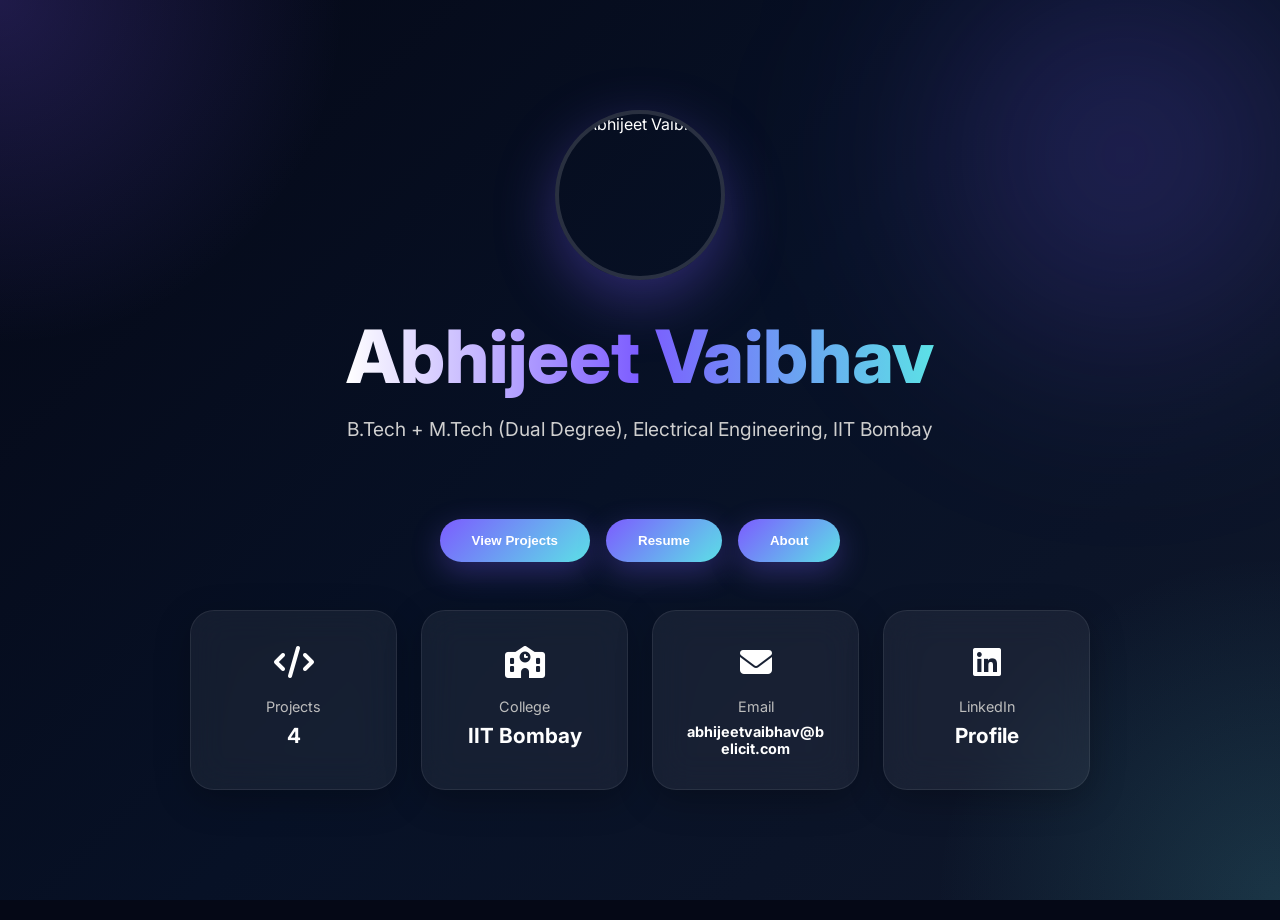
==== index.html @ e372da25 "Update index.html" ====
<!DOCTYPE html>
<html lang="en">
<head>
  <meta charset="UTF-8" />
  <meta name="viewport" content="width=device-width, initial-scale=1" />
  <title>@theabhijeetvaibhav | Belicit</title>

  <link href="https://fonts.googleapis.com/css2?family=Inter:wght@400;500;600;700;800&display=swap" rel="stylesheet" />

  <link
    href="https://cdnjs.cloudflare.com/ajax/libs/font-awesome/6.4.0/css/all.min.css"
    rel="stylesheet"
  />
   <link rel="icon" type="image/png" href="favicon.png">

  <style>

    *{
      margin:0;
      padding:0;
      box-sizing:border-box;
    }

    :root{
      --bg:#050816;
      --card:rgba(255,255,255,0.06);
      --border:rgba(255,255,255,0.08);
      --text:#ffffff;
      --sub:#cfcfcf;
      --accent:#7c5cff;
      --accent2:#5ce1e6;
    }

    html,body{
      width:100%;
      min-height:100%;
      overflow-x:hidden;
      scroll-behavior:smooth;
      font-family:'Inter',sans-serif;
      background:#050816;
      color:white;
    }

    body{
      background:
      radial-gradient(circle at top left, rgba(124,92,255,0.22), transparent 22%),
      radial-gradient(circle at bottom right, rgba(92,225,230,0.15), transparent 22%),
      linear-gradient(135deg,#050816,#071126,#0f172a);
    }

    /* =========================
       STAR BACKGROUND
    ========================= */

    .stars{
      position:fixed;
      inset:0;
      width:100%;
      height:100%;
      z-index:1;
      overflow:hidden;
      pointer-events:none;
    }

    .star{
      position:absolute;
      width:2px;
      height:2px;
      border-radius:50%;
      background:white;

      box-shadow:
      0 0 8px rgba(255,255,255,1),
      0 0 15px rgba(124,92,255,0.9),
      0 0 22px rgba(92,225,230,0.8);

      animation:moveStars linear infinite;
      opacity:.9;
    }

    .star.big{
      width:4px;
      height:4px;
    }

    @keyframes moveStars{

      0%{
        transform:
        translateY(-10vh)
        scale(.8);

        opacity:0;
      }

      10%{
        opacity:1;
      }

      100%{
        transform:
        translateY(110vh)
        scale(1.3);

        opacity:0;
      }
    }
    

    /* =========================
       ELECTRICITY EFFECT
    ========================= */

    .electricity{
      position:absolute;
      bottom:-20px;
      left:0;
      width:100%;
      height:260px;
      overflow:hidden;
      pointer-events:none;
      z-index:2;
    }

    .bolt{
      position:absolute;
      bottom:0;
      width:3px;
      border-radius:50px;

      background:
      linear-gradient(
        to top,
        rgba(92,225,230,1),
        rgba(124,92,255,.9),
        rgba(255,255,255,0)
      );

      box-shadow:
      0 0 12px rgba(92,225,230,1),
      0 0 30px rgba(124,92,255,.8),
      0 0 60px rgba(92,225,230,.7);

      animation:
      lightningMove linear infinite;
    }

    @keyframes lightningMove{

      0%{
        transform:
        translateY(100px)
        scaleY(.2);

        opacity:0;
      }

      10%{
        opacity:1;
      }

      50%{
        transform:
        translateY(-40px)
        scaleY(1);
      }

      100%{
        transform:
        translateY(-260px)
        scaleY(1.4);

        opacity:0;
      }
    }

    /* =========================
       GLOW BLOBS
    ========================= */

    .blob{
      position:fixed;
      width:550px;
      height:550px;
      border-radius:50%;

      background:
      radial-gradient(
        circle,
        rgba(124,92,255,0.28),
        transparent 70%
      );

      filter:blur(90px);

      top:-120px;
      right:-120px;

      z-index:0;

      animation:
      blobMove 10s
      ease-in-out
      infinite alternate;
    }

    @keyframes blobMove{

      from{
        transform:
        translateY(0px)
        scale(1);
      }

      to{
        transform:
        translateY(60px)
        scale(1.18);
      }
    }

    /* =========================
       NAVBAR
    ========================= */

    #top-nav{
      display:none;

      position:fixed;

      top:0;
      left:0;
      right:0;

      height:72px;

      padding:0 3rem;

      align-items:center;
      justify-content:space-between;

      background:rgba(255,255,255,0.04);

      backdrop-filter:blur(18px);

      border-bottom:
      1px solid rgba(255,255,255,0.08);

      z-index:100;
    }

    .nav-logo{
      display:flex;
      align-items:center;
    }
    
    .nav-logo img{
      width:42px;
      height:42px;
      object-fit:contain;
      display:block;
    }


    .nav-links{
      display:flex;
      gap:2rem;
    }

    .nav-links span{
      position:relative;
      cursor:pointer;
      color:#d0d0d0;
      transition:.3s ease;
    }

    .nav-links span:hover,
    .nav-links span.active{
      color:var(--accent2);
    }

    .nav-links span::after{
      content:'';

      position:absolute;

      left:0;
      bottom:-6px;

      width:0;
      height:2px;

      background:
      linear-gradient(
        90deg,
        var(--accent),
        var(--accent2)
      );

      transition:.3s ease;
    }

    .nav-links span:hover::after,
    .nav-links span.active::after{
      width:100%;
    }

    /* =========================
       LANDING PAGE
    ========================= */

    #landing-page{
      position:relative;
      min-height:100vh;

      display:flex;
      flex-direction:column;

      align-items:center;
      justify-content:center;

      text-align:center;

      padding:2rem;

      overflow:hidden;

      z-index:3;
    }

    #landing-page *{
      position:relative;
      z-index:3;
    }

    #landing-avatar{
      width:170px;
      height:170px;

      border-radius:50%;
      object-fit:cover;

      border:
      4px solid rgba(255,255,255,0.14);

      box-shadow:
      0 20px 60px rgba(124,92,255,0.35);

      margin-bottom:2rem;

      animation:
      float 5s
      ease-in-out infinite;

      transition:
      transform .25s ease-out;
    }

    @keyframes float{

      0%{
        transform:translateY(0px);
      }

      50%{
        transform:translateY(-12px);
      }

      100%{
        transform:translateY(0px);
      }
    }

    #landing-title{
      font-size:4.6rem;
      font-weight:800;

      background:
      linear-gradient(
        90deg,
        #fff,
        var(--accent),
        var(--accent2)
      );

      -webkit-background-clip:text;
      -webkit-text-fill-color:transparent;

      margin-bottom:1rem;
    }

    #landing-subtitle{
      color:#cfcfcf;
      font-size:1.2rem;
      margin-bottom:1rem;
    }

    #typed{
      color:var(--accent2);
      min-height:30px;
      margin-bottom:2rem;
      font-size:1.08rem;
    }

    /* =========================
       BUTTONS
    ========================= */

    #landing-buttons{
      display:flex;
      gap:1rem;
      flex-wrap:wrap;
      justify-content:center;
      margin-bottom:3rem;
    }

    .btn{
      border:none;

      padding:.9rem 2rem;

      border-radius:999px;

      background:
      linear-gradient(
        135deg,
        var(--accent),
        var(--accent2)
      );

      color:white;
      font-weight:600;

      cursor:pointer;

      transition:.35s ease;

      box-shadow:
      0 10px 30px rgba(124,92,255,0.3);
    }

    .btn:hover{
      transform:
      translateY(-4px)
      scale(1.03);

      box-shadow:
      0 20px 45px rgba(124,92,255,0.4);
    }

    /* =========================
       INFO CARDS
    ========================= */

    .info-cards{
      width:100%;
      max-width:900px;

      display:grid;

      grid-template-columns:
      repeat(auto-fit,minmax(200px,1fr));

      gap:1.5rem;
    }

    .card{
      background:rgba(255,255,255,0.06);

      border:
      1px solid rgba(255,255,255,0.08);

      border-radius:24px;

      padding:2rem;

      backdrop-filter:blur(18px);

      transition:.4s ease;

      box-shadow:
      0 10px 35px rgba(0,0,0,0.25);
    }

    .card:hover{
      transform:translateY(-10px);

      box-shadow:
      0 20px 50px rgba(124,92,255,0.3);
    }

    .icon{
      font-size:2rem;
      margin-bottom:1rem;
    }

    .label{
      color:#bdbdbd;
      font-size:.9rem;
      margin-bottom:.5rem;
    }

    .value{
      font-size:1.3rem;
      font-weight:700;
    }

    /* =========================
       MAIN CONTENT
    ========================= */

    #site-contents{
      max-width:none;
      margin:90px auto 3rem;
      padding:0 1rem;
      display:none;
    }

    .panel{
      width:calc(100vw - 80px);
      max-width:none;
      margin-left:auto;
      margin-right:auto;
      background:rgba(255,255,255,0.06);

      border:
      1px solid rgba(255,255,255,0.08);

      border-radius:30px;

      padding:3rem;

      backdrop-filter:blur(18px);

      color:#d7d7d7;

      line-height:1.8;

      box-shadow:
      0 10px 35px rgba(0,0,0,0.25);
    }

    .projects-title{
      font-size:2.5rem;
      margin-bottom:2rem;

      background:
      linear-gradient(
        90deg,
        #fff,
        var(--accent)
      );

      -webkit-background-clip:text;
      -webkit-text-fill-color:transparent;
    }

    .projects-grid{
      display:grid;

      grid-template-columns:
      repeat(auto-fill,minmax(260px,1fr));

      gap:2rem;
    }

    .card-container{
      perspective:1000px;
      height:220px;
      cursor:pointer;
    }

    .card-inner{
      position:relative;

      width:100%;
      height:100%;

      transition:transform .7s;

      transform-style:preserve-3d;
    }

    .card-container.flipped .card-inner{
      transform:rotateY(180deg);
    }

    .card-front,
    .card-back{
      position:absolute;

      width:100%;
      height:100%;

      border-radius:24px;

      padding:1.5rem;

      background:rgba(255,255,255,0.06);

      border:
      1px solid rgba(255,255,255,0.08);

      backdrop-filter:blur(18px);

      display:flex;
      flex-direction:column;

      justify-content:center;
      align-items:center;

      text-align:center;

      backface-visibility:hidden;

      box-shadow:
      0 10px 35px rgba(0,0,0,0.25);
    }

    .card-back{
      transform:rotateY(180deg);
    }

    .card-img{
      width:70px;
      height:70px;

      border-radius:18px;
      object-fit:cover;

      margin-bottom:1rem;
    }

    .card-title{
      font-size:1.2rem;
      font-weight:700;
      margin-bottom:.5rem;
    }

    #main-content img{
      max-width:100%;
      border-radius:16px;
      display:block;
      margin:1rem auto;
    }
    /* =========================
   ABOUT PAGE
========================= */

.about-page{
  width:100%;
}

.about-top{
  display:grid;
  grid-template-columns:1fr 1fr;
  gap:2rem;
  align-items:stretch;
}

/* LEFT - INFO */

.about-info{
  padding:2rem;
  display:flex;
  flex-direction:column;
  justify-content:center;
}

.about-info h1{
  font-size:2.8rem;
  margin-bottom:1.5rem;
  background:linear-gradient(
    90deg,
    #fff,
    var(--accent),
    var(--accent2)
  );
  -webkit-background-clip:text;
  -webkit-text-fill-color:transparent;
}

.about-info p{
  color:#d0d0d0;
  line-height:1.8;
  margin-bottom:1rem;
}

.about-info strong{
  color:white;
}

.about-links{
  display:flex;
  gap:1rem;
  flex-wrap:wrap;
  margin-top:1rem;
}

.about-links a{
  padding:.6rem 1rem;
  border-radius:999px;
  background:rgba(255,255,255,.07);
  border:1px solid rgba(255,255,255,.1);
  text-decoration:none;
  transition:.3s ease;
}

.about-links a:hover{
  background:linear-gradient(
    135deg,
    var(--accent),
    var(--accent2)
  );
  color:white;
  transform:translateY(-3px);
}


/* RIGHT - SLIDESHOW */

.about-slideshow{
  position:relative;
  height:420px;
  width:100%;

  display:flex;
  align-items:center;
  justify-content:center;

  overflow:hidden;

  background:transparent;
  border:none;
  box-shadow:none;
}

.about-slide{
  max-width:100%;
  max-height:100%;

  width:auto;
  height:auto;

  object-fit:contain;

  border-radius:16px;

  display:none !important;
}

.about-slide.active{
  display:block !important;
}

.slide-btn{
  position:absolute;
  top:50%;
  transform:translateY(-50%);
  width:42px;
  height:42px;
  border:none;
  border-radius:50%;
  background:rgba(0,0,0,.5);
  color:white;
  font-size:1.2rem;
  cursor:pointer;
  z-index:5;
  transition:.3s ease;
}

.slide-btn:hover{
  background:var(--accent);
  transform:translateY(-50%) scale(1.1);
}

.slide-prev{
  left:15px;
}

.slide-next{
  right:15px;
}

.slide-dots{
  position:absolute;
  bottom:15px;
  left:50%;
  transform:translateX(-50%);
  display:flex;
  gap:8px;
  z-index:5;
}

.slide-dot{
  width:9px;
  height:9px;
  border-radius:50%;
  background:rgba(255,255,255,.5);
  cursor:pointer;
  transition:.3s ease;
}

.slide-dot.active{
  width:24px;
  border-radius:10px;
  background:var(--accent2);
}


/* =========================
   PHOTO GRID
========================= */

.about-gallery{
  margin-top:3rem;
}

.about-gallery-title{
  font-size:2rem;
  margin-bottom:1.5rem;
  background:linear-gradient(
    90deg,
    #fff,
    var(--accent)
  );
  -webkit-background-clip:text;
  -webkit-text-fill-color:transparent;
}

.photo-grid{
  display:grid;
  grid-template-columns:repeat(3,1fr);
  gap:12px;
}

.photo-grid img{
  width:100%;
  aspect-ratio:1/1;
  object-fit:cover;
  border-radius:12px;
  margin:0 !important;
  cursor:pointer;
  transition:.35s ease;
}

.photo-grid img:hover{
  transform:scale(1.03);
  box-shadow:0 10px 30px rgba(124,92,255,.3);
}

.hidden-photo{
  display:none !important;
}

.view-more-btn{
  display:block;
  margin:2rem auto 0;
  border:none;
  padding:.8rem 1.8rem;
  border-radius:999px;
  background:linear-gradient(
    135deg,
    var(--accent),
    var(--accent2)
  );
  color:white;
  font-weight:600;
  cursor:pointer;
  transition:.3s ease;
}

.view-more-btn:hover{
  transform:translateY(-3px);
  box-shadow:0 12px 30px rgba(124,92,255,.35);
}


/* MOBILE */

@media(max-width:768px){

  .about-top{
    grid-template-columns:1fr;
  }

  .about-slideshow{
    height:350px;
  }

  .about-info{
    padding:1rem;
  }

  .about-info h1{
    font-size:2.2rem;
  }

  .photo-grid{
    grid-template-columns:repeat(2,1fr);
    gap:8px;
  }

}

    a{
      color:var(--accent2);
    }

    @media(max-width:768px){

      #landing-title{
        font-size:2.8rem;
      }

      #top-nav{
        padding:0 1rem;
      }

      .nav-links{
        gap:1rem;
      }
    }
    .resume-container{
  position:relative;
  width:100%;
  max-width:850px;
  height:900px;
  margin:2rem auto 0;
  border-radius:20px;
  overflow:hidden;
  background:#111827;
  border:1px solid rgba(255,255,255,0.1);
  box-shadow:0 20px 50px rgba(0,0,0,0.35);
}

.resume-pdf{
  width:100%;
  height:100%;
  border:none;
  display:block;
  background:white;
}

.resume-download{
  position:absolute;
  bottom:20px;
  left:50%;
  transform:translateX(-50%) translateY(10px);

  padding:.8rem 1.5rem;
  border-radius:999px;

  background:linear-gradient(
    135deg,
    var(--accent),
    var(--accent2)
  );

  color:white;
  text-decoration:none;
  font-weight:600;

  opacity:0;
  transition:.3s ease;

  box-shadow:0 10px 30px rgba(0,0,0,0.4);
}

.resume-container:hover .resume-download{
  opacity:1;
  transform:translateX(-50%) translateY(0);
}

.resume-download:hover{
  transform:translateX(-50%) translateY(-3px);
  box-shadow:0 15px 35px rgba(124,92,255,0.45);
}

@media(max-width:768px){

  .resume-container{
    height:700px;
  }

  .resume-download{
    opacity:1;
    transform:translateX(-50%) translateY(0);
  }

}

  </style>

  <link rel="icon" type="image/png" href="https://raw.githubusercontent.com/imabhivaibhav/imabhivaibhav.github.io/main/icon.png">

</head>

<body>

  <!-- STARS -->
  <div class="stars" id="stars"></div>

  <!-- ELECTRICITY -->
  <div class="electricity" id="electricity"></div>

  <!-- GLOW -->
  <div class="blob"></div>

  <!-- LANDING -->
  <main id="landing-page">

    <img
      id="landing-avatar"
      src="https://raw.githubusercontent.com/imabhivaibhav/imabhivaibhav.github.io/main/pic.jpeg"
      alt="Abhijeet Vaibhav"
    />

    <h1 id="landing-title">
      Abhijeet Vaibhav
    </h1>

    <p id="landing-subtitle">
      B.Tech + M.Tech (Dual Degree),
      Electrical Engineering,
      IIT Bombay
    </p>

    <p id="typed"></p>

    <div id="landing-buttons">

      <button
        class="btn"
        onclick="showProjects()">

        View Projects

      </button>

      <button
        class="btn"
        onclick="showResume()">

        Resume

      </button>

      <button
        class="btn"
        onclick="showAbout()">

        About

      </button>

    </div>

    <div class="info-cards">

      <div class="card" onclick="showProjects()" style="cursor:pointer;">

        <div class="icon">
          <i class="fa-solid fa-code"></i>
        </div>

        <div class="label">
          Projects
        </div>

        <div
          class="value"
          id="proj-count">

          4

        </div>

      </div>

      <div class="card">

        <div class="icon">
          <i class="fa-solid fa-school"></i>
        </div>

        <div class="label">
          College
        </div>

        <div class="value">
          IIT Bombay
        </div>

      </div>

      <div
        class="card"
        onclick="window.location.href='mailto:abhijeetvaibhav@belicit.com'"
        style="cursor:pointer;"
      >
        <div class="icon">
          <i class="fa-solid fa-envelope"></i>
        </div>
      
        <div class="label">
             Email
             </div>

       <div class="value" style="font-size:0.9rem; overflow-wrap:anywhere; word-break:break-word; text-align:center;">
       abhijeetvaibhav@belicit.com
      </div>
    </div>

      <div
        class="card"
        onclick="window.open('https://linkedin.com/in/theabhijeetvaibhav','_blank')"
        style="cursor:pointer;"
      >

        <div class="icon">
          <i class="fa-brands fa-linkedin"></i>
        </div>

        <div class="label">
          LinkedIn
        </div>

        <div class="value">
          Profile
        </div>

      </div>

    </div>

  </main>

  <!-- NAVBAR -->
  <nav id="top-nav">

    <div class="nav-logo">
        <img
        src="https://raw.githubusercontent.com/imabhivaibhav/imabhivaibhav.github.io/main/icon.png"
        alt="Logo"
        />
    </div>

    <div
      class="nav-links"
      id="nav-links-top"
    >

      <span onclick="showLanding()">
        Home
      </span>

      <span onclick="showAbout()">
        About
      </span>

      <span onclick="showProjects()">
        Projects
      </span>

      <span onclick="showResume()">
        Resume
      </span>

    </div>

  </nav>

  <!-- MAIN CONTENT -->
  <div id="site-contents">

    <section
      class="panel"
      id="main-content"
      style="display:none;"
    ></section>

    <section
      class="projects-section"
      id="projects-section"
      style="display:none;"
    >

      <h2 class="projects-title">
        My Projects
      </h2>

      <div
        class="projects-grid"
        id="projects-grid"
      ></div>

    </section>

  </div>

  <script src="https://cdn.jsdelivr.net/npm/typed.js@2.0.12"></script>

  <script src="https://cdn.jsdelivr.net/npm/marked/marked.min.js"></script>

  <script>

    /* TYPED */

    const typed = new Typed('#typed', {

      strings:[
        'Passionate about AI',
        'Machine Learning Enthusiast',
        'Software Developer',
        'Open Source Contributor'
      ],

      typeSpeed:50,
      backSpeed:40,
      backDelay:1800,
      loop:true,
      showCursor:false

    });

    /* PROJECTS */

    const projects = [
  {
    name:"WAL.AI",
    repo:"imabhivaibhav/BNS.AI",
    readme:true,
    img:"https://cdn.jsdelivr.net/gh/imabhivaibhav/default@main/project-icon.png",
    desc:"AI model to get BNS section (BNS) by case details"
  },

  {
    name:"ATM Predictive Maintenance",
    repo:"imabhivaibhav/atm_predictive_maintenance",
    readme:true,
    img:"https://cdn.jsdelivr.net/gh/imabhivaibhav/default@main/project-icon.png",
    desc:"Model to predict ATM Failure to reduce maintenance time"
  },

  {
    name:"Named Entity Recognition (NER)",
    repo:"imabhivaibhav/NER",
    readme:true,
    img:"https://cdn.jsdelivr.net/gh/imabhivaibhav/edl.iitb@main/project-icon.png",
    desc:"Named Entity Recognition (NER) with Bi-LSTM & Character CNN"
  },

  {
    name:"Spectrometry",
    repo:"imabhivaibhav/edl.iitb",
    readme:true,
    img:"https://cdn.jsdelivr.net/gh/imabhivaibhav/edl.iitb@main/project-icon.png",
    desc:"Spectrometry toolkit and analysis."
  },

  {
    name:"Heart Failure Detector",
    repo:"imabhivaibhav/heart_failure",
    readme:true,
    img:"https://cdn.jsdelivr.net/gh/imabhivaibhav/heart_failure@main/project-icon.png",
    desc:"A tool for early detection of heart failure using ML."
  }
];

    document.getElementById(
      "proj-count"
    ).innerText = projects.length;

    /* NAVIGATION */

/* NAVIGATION + BROWSER HISTORY */

function showLanding(addHistory = true){

  if(addHistory){
    history.pushState(
      {page:"landing"},
      "",
      window.location.pathname
    );
  }

  document.getElementById('landing-page').style.display='flex';
  document.getElementById('electricity').style.display='block';
  document.getElementById('top-nav').style.display='none';
  document.getElementById('site-contents').style.display='none';
}


function prepareMainSite(){

  document.getElementById('landing-page').style.display='none';
  document.getElementById('electricity').style.display='none';
  document.getElementById('top-nav').style.display='flex';
  document.getElementById('site-contents').style.display='block';
}


function showAbout(addHistory = true){

  if(addHistory){
    history.pushState(
      {page:"about"},
      "",
      window.location.pathname + "#about"
    );
  }

  prepareMainSite();

  document.getElementById('main-content').style.display='block';
  document.getElementById('projects-section').style.display='none';

  document.getElementById('main-content').innerHTML = `

    <div class="about-page">

      <!-- TOP SECTION -->

      <div class="about-top">

        <!-- LEFT : NORMAL INFO -->

        <div class="about-info">

          <h1>About Me</h1>

          <p>
            <strong>Name:</strong>
            Abhijeet Vaibhav
          </p>

          <p>
            <strong>College:</strong>
            IIT Bombay
          </p>

          <p>
            <strong>Education:</strong>
            B.Tech + M.Tech (Dual Degree),
            Electrical Engineering
          </p>

          <p>
            Passionate about technology,
            AI, Machine Learning,
            and software development.
          </p>

          <p>
            I enjoy building practical projects
            and exploring new technologies.
          </p>

          <div class="about-links">

            <a
              href="https://github.com/Imabhivaibhav"
              target="_blank">
              GitHub
            </a>

            <a
              href="https://linkedin.com/in/theabhijeetvaibhav"
              target="_blank">
              LinkedIn
            </a>

          </div>

        </div>


        <!-- RIGHT : SLIDESHOW -->

            <div class="about-slideshow" id="about-slideshow">
    
              <!-- Photos will be loaded automatically -->
            
              <button
                class="slide-btn slide-prev"
                onclick="changeSlide(-1)">
                ❮
              </button>
            
              <button
                class="slide-btn slide-next"
                onclick="changeSlide(1)">
                ❯
              </button>
            
              <div class="slide-dots" id="slide-dots"></div>
            
           </div>

        </div>

      </div>


      <!-- BOTTOM PHOTO GRID -->

      <div class="about-gallery">

        <h2 class="about-gallery-title">
          My Photos
        </h2>

       <div
        class="photo-grid"
        id="photo-grid">
      
        <!-- Photos will be loaded automatically -->
      
      </div>


        <button
          class="view-more-btn"
          onclick="showMorePhotos()">

          View More

        </button>

      </div>

    </div>

  `;


  /* =========================
     SLIDESHOW
  ========================= */

/* =========================
   LOAD PHOTOS FROM GITHUB
========================= */

const photoListURL =
  'https://raw.githubusercontent.com/imabhivaibhav/imabhivaibhav.github.io/main/photo.txt?t=' + Date.now();

const photoBaseURL =
  'https://raw.githubusercontent.com/imabhivaibhav/imabhivaibhav.github.io/main/';


let currentSlide = 0;
let photoFiles = [];


fetch(photoListURL)

  .then(response => response.text())

  .then(text => {

    photoFiles = text
      .split(/\r?\n/)
      .map(file => file.trim())
      .filter(file => file.length > 0);


    /* =========================
       SLIDESHOW
    ========================= */

    const slideshow =
      document.getElementById(
        'about-slideshow'
      );

    const dots =
      document.getElementById(
        'slide-dots'
      );


    /* First 4 photos for slideshow */

    photoFiles
      .forEach((file,index) => {

        const img =
          document.createElement('img');

        img.src =
          photoBaseURL + file;

        img.className =
          'about-slide';

        if(index === 0){
          img.classList.add('active');
        }

        img.alt =
          'Photo ' + (index + 1);

        slideshow.prepend(img);


        const dot =
          document.createElement('span');

        dot.className =
          'slide-dot';

        if(index === 0){
          dot.classList.add('active');
        }

        dot.onclick = function(){
          showSlide(index);
        };

        dots.appendChild(dot);

      });


    /* =========================
       PHOTO GRID
    ========================= */

    const grid =
      document.getElementById(
        'photo-grid'
      );


    photoFiles.forEach(
      (file,index) => {

        const img =
          document.createElement('img');

        img.src =
          photoBaseURL + file;

        img.alt =
          'Photo ' + (index + 1);


        /* Show only first 3 initially */

        if(index >= 3){

          img.classList.add(
            'hidden-photo'
          );

        }

        grid.appendChild(img);

      }
    );


    /* Hide View More if only 3 or fewer */

    const viewMore =
      document.querySelector(
        '.view-more-btn'
      );

    if(photoFiles.length <= 3){

      viewMore.style.display =
        'none';

    }

  })

  .catch(error => {

    console.error(
      'Could not load photos:',
      error
    );

  });


/* =========================
   SLIDESHOW CONTROLS
========================= */

window.showSlide = function(index){

  const slides =
    document.querySelectorAll(
      '.about-slide'
    );

  const dots =
    document.querySelectorAll(
      '.slide-dot'
    );


  if(!slides.length){
    return;
  }


  if(index >= slides.length){
    index = 0;
  }

  if(index < 0){
    index = slides.length - 1;
  }


  slides.forEach(
    slide =>
      slide.classList.remove(
        'active'
      )
  );


  dots.forEach(
    dot =>
      dot.classList.remove(
        'active'
      )
  );


  slides[index].classList.add(
    'active'
  );

  dots[index].classList.add(
    'active'
  );


  currentSlide = index;

};


window.changeSlide = function(direction){

  showSlide(
    currentSlide + direction
  );

};


/* Auto slideshow */

window.aboutSlideTimer =
  setInterval(
    () => {
      changeSlide(1);
    },
    4000
  );


/* =========================
   VIEW MORE
========================= */

window.showMorePhotos = function(){

  document
    .querySelectorAll(
      '.hidden-photo'
    )
    .forEach(
      photo => {

        photo.classList.remove(
          'hidden-photo'
        );

      }
    );


  const button =
    document.querySelector(
      '.view-more-btn'
    );

  if(button){
    button.style.display =
      'none';
  }

};
}

function showResume(){

  prepareMainSite();

  document.getElementById(
    'main-content'
  ).style.display='block';

  document.getElementById(
    'projects-section'
  ).style.display='none';

  document.getElementById(
    'main-content'
  ).innerHTML = `

    <div class="resume-container">

      <iframe
        src="https://mozilla.github.io/pdf.js/web/viewer.html?file=https%3A%2F%2Fraw.githubusercontent.com%2Fimabhivaibhav%2Fimabhivaibhav.github.io%2Fmain%2FResume.pdf"
        class="resume-pdf"
        title="Abhijeet Vaibhav Resume">
      </iframe>

      <a
        href="https://raw.githubusercontent.com/imabhivaibhav/imabhivaibhav.github.io/main/Resume.pdf"
        download="Abhijeet_Vaibhav_Resume.pdf"
        class="resume-download">

        <i class="fa-solid fa-download"></i>
        Download Resume

      </a>

    </div>

  `;
}


function showProjects(addHistory = true){

  if(addHistory){
    history.pushState(
      {page:"projects"},
      "",
      window.location.pathname + "#projects"
    );
  }

  prepareMainSite();

  document.getElementById('main-content').style.display='none';
  document.getElementById('projects-section').style.display='block';

  let html='';

  projects.forEach((proj,idx)=>{

    html += `

      <div
        class="card-container"
        onclick="loadProjectContent(${idx})"
      >

        <div class="card-inner">

          <div class="card-front">

            <img
              src="${proj.img}"
              class="card-img"
            >

            <div class="card-title">
              ${proj.name}
            </div>

            <div>
              ${proj.desc}
            </div>

          </div>

          <div class="card-back">
            Click to view project details
          </div>

        </div>

      </div>

    `;
  });

  document.getElementById('projects-grid').innerHTML = html;

  document.querySelectorAll('.card-container').forEach(container=>{

    container.addEventListener(
      'mouseenter',
      ()=>{
        container.classList.add('flipped');
      }
    );

    container.addEventListener(
      'mouseleave',
      ()=>{
        container.classList.remove('flipped');
      }
    );

  });
}


/* PROJECT README */

function loadProjectContent(idx, addHistory = true){

  const proj = projects[idx];

  if(addHistory){
    history.pushState(
      {
        page:"project",
        projectIndex:idx
      },
      "",
      window.location.pathname + "#project-" + idx
    );
  }

  const mainContent =
    document.getElementById('main-content');

  document.getElementById(
    'projects-section'
  ).style.display='none';

  mainContent.style.display='block';

  const url =
    `https://raw.githubusercontent.com/${proj.repo}/main/README.md`;

  fetch(url)

    .then(res=>res.text())

    .then(md=>{

      mainContent.innerHTML =
        marked.parse(md);

    })

    .catch(()=>{

      mainContent.innerHTML =
        '<p>Could not load README.</p>';

    });
}


/* BROWSER BACK / FORWARD */

window.addEventListener('popstate', function(event){

  const state = event.state;

  if(!state || state.page === "landing"){
    showLanding(false);
  }

  else if(state.page === "about"){
    showAbout(false);
  }

  else if(state.page === "projects"){
    showProjects(false);
  }

  else if(state.page === "project"){
    loadProjectContent(
      state.projectIndex,
      false
    );
  }

});


/* INITIAL HISTORY STATE */

history.replaceState(
  {page:"landing"},
  "",
  window.location.pathname
);
    function loadProjectContent(idx){

      const proj = projects[idx];

      const mainContent =
      document.getElementById(
        'main-content'
      );

      document.getElementById(
        'projects-section'
      ).style.display='none';

      mainContent.style.display='block';

      const url =
      `https://raw.githubusercontent.com/${proj.repo}/main/README.md`;

      fetch(url)

      .then(res=>res.text())

      .then(md=>{

        mainContent.innerHTML =
        marked.parse(md);

      })

      .catch(()=>{

        mainContent.innerHTML =
        '<p>Could not load README.</p>';

      });

    }

    /* STARS */

    const starsContainer =
    document.getElementById('stars');

    for(let i=0;i<2600;i++){

      const star =
      document.createElement('div');

      star.classList.add('star');

      if(Math.random() > 0.82){
        star.classList.add('big');
      }

      star.style.left =
      Math.random()*100 + 'vw';

      star.style.top =
      Math.random()*100 + 'vh';

      star.style.animationDuration =
      (Math.random()*10 + 8) + 's';

      star.style.animationDelay =
      Math.random()*-20 + 's';

      starsContainer.appendChild(star);
    }

    /* ELECTRICITY */

    const electricity =
    document.getElementById(
      'electricity'
    );

    for(let i=0;i<60;i++){

      const bolt =
      document.createElement('div');

      bolt.classList.add('bolt');

      bolt.style.left =
      Math.random()*100 + '%';

      bolt.style.height =
      (Math.random()*160 + 60) + 'px';

      bolt.style.animationDuration =
      (Math.random()*2 + 1.2) + 's';

      bolt.style.animationDelay =
      Math.random()*-5 + 's';

      electricity.appendChild(bolt);
    }

    /* AVATAR MOVEMENT */

    const avatar =
    document.getElementById(
      'landing-avatar'
    );

    avatar.addEventListener(
      'mouseenter',
      ()=>{

        const randomX =
        (Math.random()-0.5)*520;

        const randomY =
        (Math.random()-0.5)*320;

        avatar.style.transform =
        `translate(${randomX}px,${randomY}px)
        rotate(${Math.random()*30-15}deg)
        scale(1.08)`;

      }
    );

    avatar.addEventListener(
      'mouseleave',
      ()=>{

        setTimeout(()=>{

          avatar.style.transform =
          'translate(0px,0px) rotate(0deg) scale(1)';

        },350);

      }
    );

    /* INITIAL */

    showLanding();

  </script>

</body>
</html>
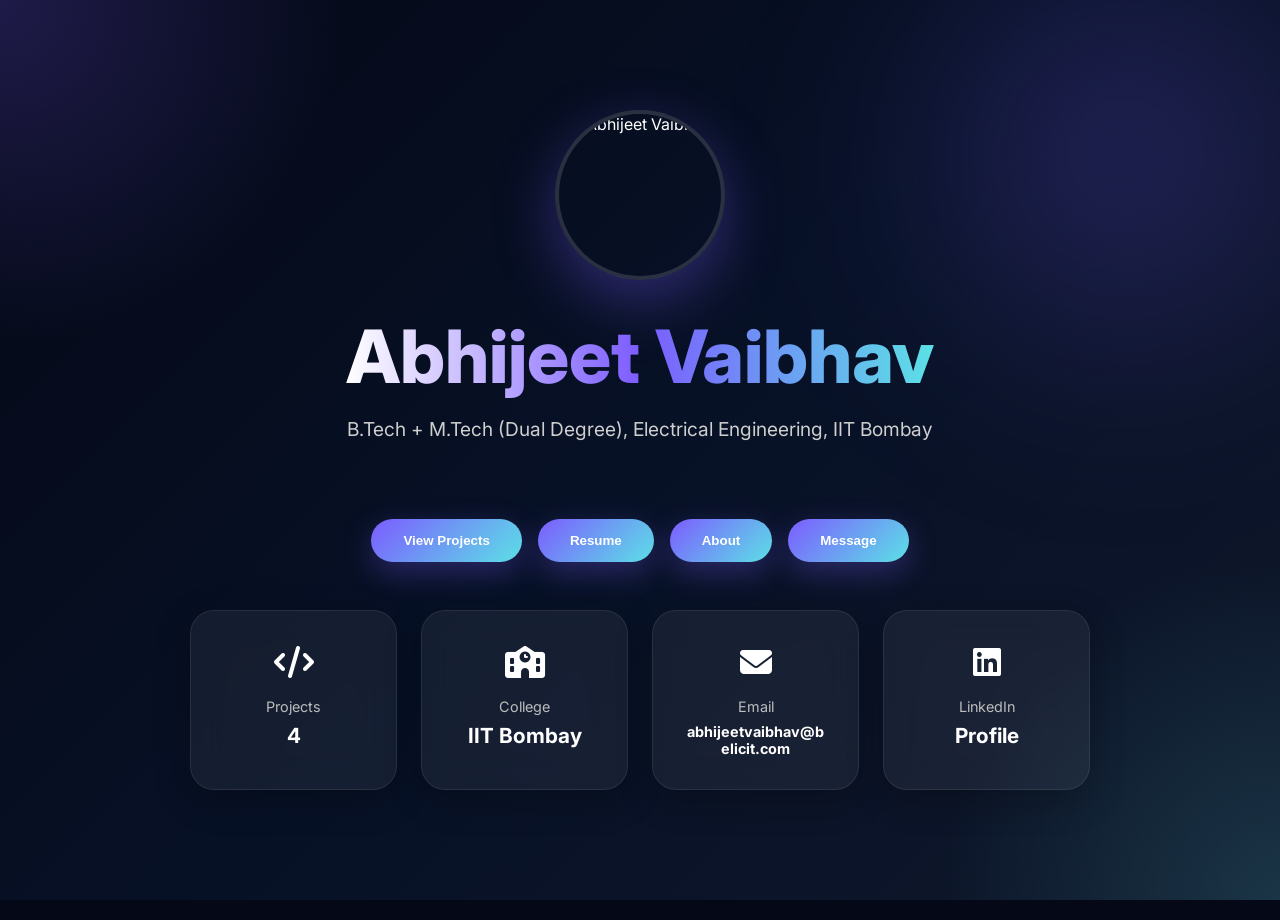
==== commit 4203213b: "Update index.html" ====
--- a/index.html
+++ b/index.html
@@ -448,6 +448,16 @@
       0 20px 45px rgba(124,92,255,0.4);
     }
 
+    .btn-secondary{
+      background:rgba(255,255,255,0.1);
+      box-shadow:none;
+      border:1px solid rgba(255,255,255,0.2);
+    }
+
+    .btn-secondary:hover{
+      background:rgba(255,255,255,0.2);
+    }
+
     /* =========================
        INFO CARDS
     ========================= */
@@ -643,265 +653,332 @@
       display:block;
       margin:1rem auto;
     }
+    
     /* =========================
-   ABOUT PAGE
-========================= */
-
-.about-page{
-  width:100%;
-}
-
-.about-top{
-  display:grid;
-  grid-template-columns:1fr 1fr;
-  gap:2rem;
-  align-items:stretch;
-}
-
-/* LEFT - INFO */
-
-.about-info{
-  padding:2rem;
-  display:flex;
-  flex-direction:column;
-  justify-content:center;
-}
-
-.about-info h1{
-  font-size:2.8rem;
-  margin-bottom:1.5rem;
-  background:linear-gradient(
-    90deg,
-    #fff,
-    var(--accent),
-    var(--accent2)
-  );
-  -webkit-background-clip:text;
-  -webkit-text-fill-color:transparent;
-}
-
-.about-info p{
-  color:#d0d0d0;
-  line-height:1.8;
-  margin-bottom:1rem;
-}
-
-.about-info strong{
-  color:white;
-}
-
-.about-links{
-  display:flex;
-  gap:1rem;
-  flex-wrap:wrap;
-  margin-top:1rem;
-}
-
-.about-links a{
-  padding:.6rem 1rem;
-  border-radius:999px;
-  background:rgba(255,255,255,.07);
-  border:1px solid rgba(255,255,255,.1);
-  text-decoration:none;
-  transition:.3s ease;
-}
-
-.about-links a:hover{
-  background:linear-gradient(
-    135deg,
-    var(--accent),
-    var(--accent2)
-  );
-  color:white;
-  transform:translateY(-3px);
-}
-
-
-/* RIGHT - SLIDESHOW */
-
-.about-slideshow{
-  position:relative;
-  height:420px;
-  width:100%;
-
-  display:flex;
-  align-items:center;
-  justify-content:center;
-
-  overflow:hidden;
-
-  background:transparent;
-  border:none;
-  box-shadow:none;
-}
-
-.about-slide{
-  max-width:100%;
-  max-height:100%;
-
-  width:auto;
-  height:auto;
-
-  object-fit:contain;
-
-  border-radius:16px;
-
-  display:none !important;
-}
-
-.about-slide.active{
-  display:block !important;
-}
-
-.slide-btn{
-  position:absolute;
-  top:50%;
-  transform:translateY(-50%);
-  width:42px;
-  height:42px;
-  border:none;
-  border-radius:50%;
-  background:rgba(0,0,0,.5);
-  color:white;
-  font-size:1.2rem;
-  cursor:pointer;
-  z-index:5;
-  transition:.3s ease;
-}
-
-.slide-btn:hover{
-  background:var(--accent);
-  transform:translateY(-50%) scale(1.1);
-}
-
-.slide-prev{
-  left:15px;
-}
-
-.slide-next{
-  right:15px;
-}
-
-.slide-dots{
-  position:absolute;
-  bottom:15px;
-  left:50%;
-  transform:translateX(-50%);
-  display:flex;
-  gap:8px;
-  z-index:5;
-}
-
-.slide-dot{
-  width:9px;
-  height:9px;
-  border-radius:50%;
-  background:rgba(255,255,255,.5);
-  cursor:pointer;
-  transition:.3s ease;
-}
-
-.slide-dot.active{
-  width:24px;
-  border-radius:10px;
-  background:var(--accent2);
-}
-
-
-/* =========================
-   PHOTO GRID
-========================= */
-
-.about-gallery{
-  margin-top:3rem;
-}
-
-.about-gallery-title{
-  font-size:2rem;
-  margin-bottom:1.5rem;
-  background:linear-gradient(
-    90deg,
-    #fff,
-    var(--accent)
-  );
-  -webkit-background-clip:text;
-  -webkit-text-fill-color:transparent;
-}
-
-.photo-grid{
-  display:grid;
-  grid-template-columns:repeat(3,1fr);
-  gap:12px;
-}
-
-.photo-grid img{
-  width:100%;
-  aspect-ratio:1/1;
-  object-fit:cover;
-  border-radius:12px;
-  margin:0 !important;
-  cursor:pointer;
-  transition:.35s ease;
-}
-
-.photo-grid img:hover{
-  transform:scale(1.03);
-  box-shadow:0 10px 30px rgba(124,92,255,.3);
-}
-
-.hidden-photo{
-  display:none !important;
-}
-
-.view-more-btn{
-  display:block;
-  margin:2rem auto 0;
-  border:none;
-  padding:.8rem 1.8rem;
-  border-radius:999px;
-  background:linear-gradient(
-    135deg,
-    var(--accent),
-    var(--accent2)
-  );
-  color:white;
-  font-weight:600;
-  cursor:pointer;
-  transition:.3s ease;
-}
-
-.view-more-btn:hover{
-  transform:translateY(-3px);
-  box-shadow:0 12px 30px rgba(124,92,255,.35);
-}
-
-
-/* MOBILE */
-
-@media(max-width:768px){
-
-  .about-top{
-    grid-template-columns:1fr;
-  }
-
-  .about-slideshow{
-    height:350px;
-  }
-
-  .about-info{
-    padding:1rem;
-  }
-
-  .about-info h1{
-    font-size:2.2rem;
-  }
-
-  .photo-grid{
-    grid-template-columns:repeat(2,1fr);
-    gap:8px;
-  }
-
-}
+       CONTACT FORM PAGE
+    ========================= */
+    .contact-container {
+      max-width: 600px;
+      margin: 0 auto;
+    }
+
+    .contact-title {
+      font-size: 2.5rem;
+      margin-bottom: 1.5rem;
+      text-align: center;
+      background: linear-gradient(90deg, #fff, var(--accent), var(--accent2));
+      -webkit-background-clip: text;
+      -webkit-text-fill-color: transparent;
+    }
+
+    .contact-form {
+      display: flex;
+      flex-direction: column;
+      gap: 1.5rem;
+    }
+
+    .form-group {
+      display: flex;
+      flex-direction: column;
+      gap: 0.5rem;
+      text-align: left;
+    }
+
+    .form-group label {
+      color: var(--sub);
+      font-weight: 500;
+      font-size: 0.95rem;
+    }
+
+    .form-control {
+      width: 100%;
+      padding: 1rem 1.2rem;
+      background: rgba(255, 255, 255, 0.05);
+      border: 1px solid rgba(255, 255, 255, 0.1);
+      border-radius: 12px;
+      color: white;
+      font-family: inherit;
+      font-size: 1rem;
+      outline: none;
+      transition: 0.3s ease;
+    }
+
+    .form-control:focus {
+      border-color: var(--accent2);
+      box-shadow: 0 0 15px rgba(92, 225, 230, 0.2);
+    }
+
+    textarea.form-control {
+      resize: vertical;
+      min-height: 120px;
+    }
+
+    .form-actions {
+      display: flex;
+      gap: 1rem;
+      justify-content: flex-end;
+      margin-top: 1rem;
+    }
+
+    /* =========================
+       ABOUT PAGE
+    ========================= */
+
+    .about-page{
+      width:100%;
+    }
+
+    .about-top{
+      display:grid;
+      grid-template-columns:1fr 1fr;
+      gap:2rem;
+      align-items:stretch;
+    }
+
+    /* LEFT - INFO */
+
+    .about-info{
+      padding:2rem;
+      display:flex;
+      flex-direction:column;
+      justify-content:center;
+    }
+
+    .about-info h1{
+      font-size:2.8rem;
+      margin-bottom:1.5rem;
+      background:linear-gradient(
+        90deg,
+        #fff,
+        var(--accent),
+        var(--accent2)
+      );
+      -webkit-background-clip:text;
+      -webkit-text-fill-color:transparent;
+    }
+
+    .about-info p{
+      color:#d0d0d0;
+      line-height:1.8;
+      margin-bottom:1rem;
+    }
+
+    .about-info strong{
+      color:white;
+    }
+
+    .about-links{
+      display:flex;
+      gap:1rem;
+      flex-wrap:wrap;
+      margin-top:1rem;
+    }
+
+    .about-links a{
+      padding:.6rem 1rem;
+      border-radius:999px;
+      background:rgba(255,255,255,.07);
+      border:1px solid rgba(255,255,255,.1);
+      text-decoration:none;
+      transition:.3s ease;
+    }
+
+    .about-links a:hover{
+      background:linear-gradient(
+        135deg,
+        var(--accent),
+        var(--accent2)
+      );
+      color:white;
+      transform:translateY(-3px);
+    }
+
+
+    /* RIGHT - SLIDESHOW */
+
+    .about-slideshow{
+      position:relative;
+      height:420px;
+      width:100%;
+
+      display:flex;
+      align-items:center;
+      justify-content:center;
+
+      overflow:hidden;
+
+      background:transparent;
+      border:none;
+      box-shadow:none;
+    }
+
+    .about-slide{
+      max-width:100%;
+      max-height:100%;
+
+      width:auto;
+      height:auto;
+
+      object-fit:contain;
+
+      border-radius:16px;
+
+      display:none !important;
+    }
+
+    .about-slide.active{
+      display:block !important;
+    }
+
+    .slide-btn{
+      position:absolute;
+      top:50%;
+      transform:translateY(-50%);
+      width:42px;
+      height:42px;
+      border:none;
+      border-radius:50%;
+      background:rgba(0,0,0,.5);
+      color:white;
+      font-size:1.2rem;
+      cursor:pointer;
+      z-index:5;
+      transition:.3s ease;
+    }
+
+    .slide-btn:hover{
+      background:var(--accent);
+      transform:translateY(-50%) scale(1.1);
+    }
+
+    .slide-prev{
+      left:15px;
+    }
+
+    .slide-next{
+      right:15px;
+    }
+
+    .slide-dots{
+      position:absolute;
+      bottom:15px;
+      left:50%;
+      transform:translateX(-50%);
+      display:flex;
+      gap:8px;
+      z-index:5;
+    }
+
+    .slide-dot{
+      width:9px;
+      height:9px;
+      border-radius:50%;
+      background:rgba(255,255,255,.5);
+      cursor:pointer;
+      transition:.3s ease;
+    }
+
+    .slide-dot.active{
+      width:24px;
+      border-radius:10px;
+      background:var(--accent2);
+    }
+
+
+    /* =========================
+       PHOTO GRID
+    ========================= */
+
+    .about-gallery{
+      margin-top:3rem;
+    }
+
+    .about-gallery-title{
+      font-size:2rem;
+      margin-bottom:1.5rem;
+      background:linear-gradient(
+        90deg,
+        #fff,
+        var(--accent)
+      );
+      -webkit-background-clip:text;
+      -webkit-text-fill-color:transparent;
+    }
+
+    .photo-grid{
+      display:grid;
+      grid-template-columns:repeat(3,1fr);
+      gap:12px;
+    }
+
+    .photo-grid img{
+      width:100%;
+      aspect-ratio:1/1;
+      object-fit:cover;
+      border-radius:12px;
+      margin:0 !important;
+      cursor:pointer;
+      transition:.35s ease;
+    }
+
+    .photo-grid img:hover{
+      transform:scale(1.03);
+      box-shadow:0 10px 30px rgba(124,92,255,.3);
+    }
+
+    .hidden-photo{
+      display:none !important;
+    }
+
+    .view-more-btn{
+      display:block;
+      margin:2rem auto 0;
+      border:none;
+      padding:.8rem 1.8rem;
+      border-radius:999px;
+      background:linear-gradient(
+        135deg,
+        var(--accent),
+        var(--accent2)
+      );
+      color:white;
+      font-weight:600;
+      cursor:pointer;
+      transition:.3s ease;
+    }
+
+    .view-more-btn:hover{
+      transform:translateY(-3px);
+      box-shadow:0 12px 30px rgba(124,92,255,.35);
+    }
+
+
+    /* MOBILE */
+
+    @media(max-width:768px){
+
+      .about-top{
+        grid-template-columns:1fr;
+      }
+
+      .about-slideshow{
+        height:350px;
+      }
+
+      .about-info{
+        padding:1rem;
+      }
+
+      .about-info h1{
+        font-size:2.2rem;
+      }
+
+      .photo-grid{
+        grid-template-columns:repeat(2,1fr);
+        gap:8px;
+      }
+
+    }
 
     a{
       color:var(--accent2);
@@ -921,74 +998,75 @@
         gap:1rem;
       }
     }
+
     .resume-container{
-  position:relative;
-  width:100%;
-  max-width:850px;
-  height:900px;
-  margin:2rem auto 0;
-  border-radius:20px;
-  overflow:hidden;
-  background:#111827;
-  border:1px solid rgba(255,255,255,0.1);
-  box-shadow:0 20px 50px rgba(0,0,0,0.35);
-}
-
-.resume-pdf{
-  width:100%;
-  height:100%;
-  border:none;
-  display:block;
-  background:white;
-}
-
-.resume-download{
-  position:absolute;
-  bottom:20px;
-  left:50%;
-  transform:translateX(-50%) translateY(10px);
-
-  padding:.8rem 1.5rem;
-  border-radius:999px;
-
-  background:linear-gradient(
-    135deg,
-    var(--accent),
-    var(--accent2)
-  );
-
-  color:white;
-  text-decoration:none;
-  font-weight:600;
-
-  opacity:0;
-  transition:.3s ease;
-
-  box-shadow:0 10px 30px rgba(0,0,0,0.4);
-}
-
-.resume-container:hover .resume-download{
-  opacity:1;
-  transform:translateX(-50%) translateY(0);
-}
-
-.resume-download:hover{
-  transform:translateX(-50%) translateY(-3px);
-  box-shadow:0 15px 35px rgba(124,92,255,0.45);
-}
-
-@media(max-width:768px){
-
-  .resume-container{
-    height:700px;
-  }
-
-  .resume-download{
-    opacity:1;
-    transform:translateX(-50%) translateY(0);
-  }
-
-}
+      position:relative;
+      width:100%;
+      max-width:850px;
+      height:900px;
+      margin:2rem auto 0;
+      border-radius:20px;
+      overflow:hidden;
+      background:#111827;
+      border:1px solid rgba(255,255,255,0.1);
+      box-shadow:0 20px 50px rgba(0,0,0,0.35);
+    }
+
+    .resume-pdf{
+      width:100%;
+      height:100%;
+      border:none;
+      display:block;
+      background:white;
+    }
+
+    .resume-download{
+      position:absolute;
+      bottom:20px;
+      left:50%;
+      transform:translateX(-50%) translateY(10px);
+
+      padding:.8rem 1.5rem;
+      border-radius:999px;
+
+      background:linear-gradient(
+        135deg,
+        var(--accent),
+        var(--accent2)
+      );
+
+      color:white;
+      text-decoration:none;
+      font-weight:600;
+
+      opacity:0;
+      transition:.3s ease;
+
+      box-shadow:0 10px 30px rgba(0,0,0,0.4);
+    }
+
+    .resume-container:hover .resume-download{
+      opacity:1;
+      transform:translateX(-50%) translateY(0);
+    }
+
+    .resume-download:hover{
+      transform:translateX(-50%) translateY(-3px);
+      box-shadow:0 15px 35px rgba(124,92,255,0.45);
+    }
+
+    @media(max-width:768px){
+
+      .resume-container{
+        height:700px;
+      }
+
+      .resume-download{
+        opacity:1;
+        transform:translateX(-50%) translateY(0);
+      }
+
+    }
 
   </style>
 
@@ -998,16 +1076,12 @@
 
 <body>
 
-  <!-- STARS -->
   <div class="stars" id="stars"></div>
 
-  <!-- ELECTRICITY -->
   <div class="electricity" id="electricity"></div>
 
-  <!-- GLOW -->
   <div class="blob"></div>
 
-  <!-- LANDING -->
   <main id="landing-page">
 
     <img
@@ -1054,6 +1128,14 @@
 
       </button>
 
+      <button
+        class="btn"
+        onclick="showMessage()">
+
+        Message
+
+      </button>
+
     </div>
 
     <div class="info-cards">
@@ -1096,7 +1178,7 @@
 
       <div
         class="card"
-        onclick="window.location.href='mailto:abhijeetvaibhav@belicit.com'"
+        onclick="showMessage()"
         style="cursor:pointer;"
       >
         <div class="icon">
@@ -1136,7 +1218,6 @@
 
   </main>
 
-  <!-- NAVBAR -->
   <nav id="top-nav">
 
     <div class="nav-logo">
@@ -1159,6 +1240,10 @@
         About
       </span>
 
+      <span onclick="showMessage()">
+        Message
+      </span>
+
       <span onclick="showProjects()">
         Projects
       </span>
@@ -1171,7 +1256,6 @@
 
   </nav>
 
-  <!-- MAIN CONTENT -->
   <div id="site-contents">
 
     <section
@@ -1272,9 +1356,7 @@
       "proj-count"
     ).innerText = projects.length;
 
-    /* NAVIGATION */
-
-/* NAVIGATION + BROWSER HISTORY */
+    /* NAVIGATION + BROWSER HISTORY */
 
 function showLanding(addHistory = true){
 
@@ -1321,11 +1403,7 @@
 
     <div class="about-page">
 
-      <!-- TOP SECTION -->
-
       <div class="about-top">
-
-        <!-- LEFT : NORMAL INFO -->
 
         <div class="about-info">
 
@@ -1377,12 +1455,8 @@
         </div>
 
 
-        <!-- RIGHT : SLIDESHOW -->
-
-            <div class="about-slideshow" id="about-slideshow">
+        <div class="about-slideshow" id="about-slideshow">
     
-              <!-- Photos will be loaded automatically -->
-            
               <button
                 class="slide-btn slide-prev"
                 onclick="changeSlide(-1)">
@@ -1404,8 +1478,6 @@
       </div>
 
 
-      <!-- BOTTOM PHOTO GRID -->
-
       <div class="about-gallery">
 
         <h2 class="about-gallery-title">
@@ -1416,9 +1488,7 @@
         class="photo-grid"
         id="photo-grid">
       
-        <!-- Photos will be loaded automatically -->
-      
-      </div>
+        </div>
 
 
         <button
@@ -1703,6 +1773,55 @@
   }
 
 };
+}
+
+function showMessage(addHistory = true){
+
+  if(addHistory){
+    history.pushState(
+      {page:"message"},
+      "",
+      window.location.pathname + "#message"
+    );
+  }
+
+  prepareMainSite();
+
+  document.getElementById('main-content').style.display='block';
+  document.getElementById('projects-section').style.display='none';
+
+  document.getElementById('main-content').innerHTML = `
+    <div class="contact-container">
+      <h2 class="contact-title">Send a Message</h2>
+      <form class="contact-form" onsubmit="handleFormSubmit(event)">
+        <div class="form-group">
+          <label for="contact-name">Name</label>
+          <input type="text" id="contact-name" class="form-control" placeholder="Your Name" required />
+        </div>
+        
+        <div class="form-group">
+          <label for="contact-email">Email</label>
+          <input type="email" id="contact-email" class="form-control" placeholder="your.email@example.com" required />
+        </div>
+
+        <div class="form-group">
+          <label for="contact-msg">Message</label>
+          <textarea id="contact-msg" class="form-control" placeholder="Type your message here..." required></textarea>
+        </div>
+
+        <div class="form-actions">
+          <button type="button" class="btn btn-secondary" onclick="showLanding()">Cancel</button>
+          <button type="submit" class="btn">Send</button>
+        </div>
+      </form>
+    </div>
+  `;
+}
+
+function handleFormSubmit(event) {
+  event.preventDefault();
+  alert("Thank you for your message! It has been submitted.");
+  showLanding();
 }
 
 function showResume(){
@@ -1886,6 +2005,10 @@
     showAbout(false);
   }
 
+  else if(state.page === "message"){
+    showMessage(false);
+  }
+
   else if(state.page === "projects"){
     showProjects(false);
   }
@@ -1907,50 +2030,13 @@
   "",
   window.location.pathname
 );
-    function loadProjectContent(idx){
-
-      const proj = projects[idx];
-
-      const mainContent =
-      document.getElementById(
-        'main-content'
-      );
-
-      document.getElementById(
-        'projects-section'
-      ).style.display='none';
-
-      mainContent.style.display='block';
-
-      const url =
-      `https://raw.githubusercontent.com/${proj.repo}/main/README.md`;
-
-      fetch(url)
-
-      .then(res=>res.text())
-
-      .then(md=>{
-
-        mainContent.innerHTML =
-        marked.parse(md);
-
-      })
-
-      .catch(()=>{
-
-        mainContent.innerHTML =
-        '<p>Could not load README.</p>';
-
-      });
-
-    }
 
     /* STARS */
 
     const starsContainer =
     document.getElementById('stars');
 
-    for(let i=0;i<2600;i++){
+    for(let i=0;i<260;i++){
 
       const star =
       document.createElement('div');
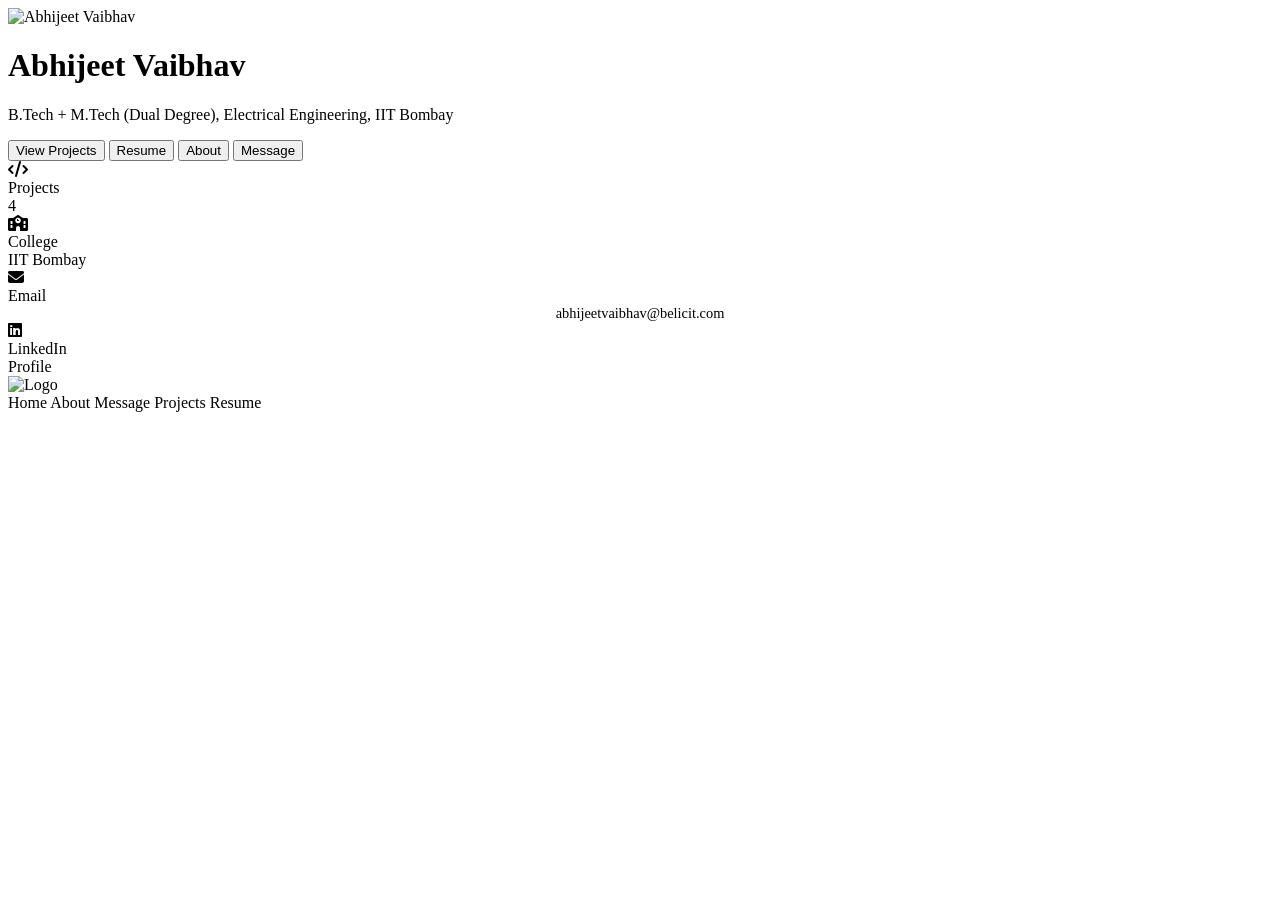
==== commit fae9df87: "Update index.html" ====
--- a/index.html
+++ b/index.html
@@ -6,2135 +6,94 @@
   <title>@theabhijeetvaibhav | Belicit</title>
 
   <link href="https://fonts.googleapis.com/css2?family=Inter:wght@400;500;600;700;800&display=swap" rel="stylesheet" />
-
-  <link
-    href="https://cdnjs.cloudflare.com/ajax/libs/font-awesome/6.4.0/css/all.min.css"
-    rel="stylesheet"
-  />
-   <link rel="icon" type="image/png" href="favicon.png">
-
-  <style>
-
-    *{
-      margin:0;
-      padding:0;
-      box-sizing:border-box;
-    }
-
-    :root{
-      --bg:#050816;
-      --card:rgba(255,255,255,0.06);
-      --border:rgba(255,255,255,0.08);
-      --text:#ffffff;
-      --sub:#cfcfcf;
-      --accent:#7c5cff;
-      --accent2:#5ce1e6;
-    }
-
-    html,body{
-      width:100%;
-      min-height:100%;
-      overflow-x:hidden;
-      scroll-behavior:smooth;
-      font-family:'Inter',sans-serif;
-      background:#050816;
-      color:white;
-    }
-
-    body{
-      background:
-      radial-gradient(circle at top left, rgba(124,92,255,0.22), transparent 22%),
-      radial-gradient(circle at bottom right, rgba(92,225,230,0.15), transparent 22%),
-      linear-gradient(135deg,#050816,#071126,#0f172a);
-    }
-
-    /* =========================
-       STAR BACKGROUND
-    ========================= */
-
-    .stars{
-      position:fixed;
-      inset:0;
-      width:100%;
-      height:100%;
-      z-index:1;
-      overflow:hidden;
-      pointer-events:none;
-    }
-
-    .star{
-      position:absolute;
-      width:2px;
-      height:2px;
-      border-radius:50%;
-      background:white;
-
-      box-shadow:
-      0 0 8px rgba(255,255,255,1),
-      0 0 15px rgba(124,92,255,0.9),
-      0 0 22px rgba(92,225,230,0.8);
-
-      animation:moveStars linear infinite;
-      opacity:.9;
-    }
-
-    .star.big{
-      width:4px;
-      height:4px;
-    }
-
-    @keyframes moveStars{
-
-      0%{
-        transform:
-        translateY(-10vh)
-        scale(.8);
-
-        opacity:0;
-      }
-
-      10%{
-        opacity:1;
-      }
-
-      100%{
-        transform:
-        translateY(110vh)
-        scale(1.3);
-
-        opacity:0;
-      }
-    }
-    
-
-    /* =========================
-       ELECTRICITY EFFECT
-    ========================= */
-
-    .electricity{
-      position:absolute;
-      bottom:-20px;
-      left:0;
-      width:100%;
-      height:260px;
-      overflow:hidden;
-      pointer-events:none;
-      z-index:2;
-    }
-
-    .bolt{
-      position:absolute;
-      bottom:0;
-      width:3px;
-      border-radius:50px;
-
-      background:
-      linear-gradient(
-        to top,
-        rgba(92,225,230,1),
-        rgba(124,92,255,.9),
-        rgba(255,255,255,0)
-      );
-
-      box-shadow:
-      0 0 12px rgba(92,225,230,1),
-      0 0 30px rgba(124,92,255,.8),
-      0 0 60px rgba(92,225,230,.7);
-
-      animation:
-      lightningMove linear infinite;
-    }
-
-    @keyframes lightningMove{
-
-      0%{
-        transform:
-        translateY(100px)
-        scaleY(.2);
-
-        opacity:0;
-      }
-
-      10%{
-        opacity:1;
-      }
-
-      50%{
-        transform:
-        translateY(-40px)
-        scaleY(1);
-      }
-
-      100%{
-        transform:
-        translateY(-260px)
-        scaleY(1.4);
-
-        opacity:0;
-      }
-    }
-
-    /* =========================
-       GLOW BLOBS
-    ========================= */
-
-    .blob{
-      position:fixed;
-      width:550px;
-      height:550px;
-      border-radius:50%;
-
-      background:
-      radial-gradient(
-        circle,
-        rgba(124,92,255,0.28),
-        transparent 70%
-      );
-
-      filter:blur(90px);
-
-      top:-120px;
-      right:-120px;
-
-      z-index:0;
-
-      animation:
-      blobMove 10s
-      ease-in-out
-      infinite alternate;
-    }
-
-    @keyframes blobMove{
-
-      from{
-        transform:
-        translateY(0px)
-        scale(1);
-      }
-
-      to{
-        transform:
-        translateY(60px)
-        scale(1.18);
-      }
-    }
-
-    /* =========================
-       NAVBAR
-    ========================= */
-
-    #top-nav{
-      display:none;
-
-      position:fixed;
-
-      top:0;
-      left:0;
-      right:0;
-
-      height:72px;
-
-      padding:0 3rem;
-
-      align-items:center;
-      justify-content:space-between;
-
-      background:rgba(255,255,255,0.04);
-
-      backdrop-filter:blur(18px);
-
-      border-bottom:
-      1px solid rgba(255,255,255,0.08);
-
-      z-index:100;
-    }
-
-    .nav-logo{
-      display:flex;
-      align-items:center;
-    }
-    
-    .nav-logo img{
-      width:42px;
-      height:42px;
-      object-fit:contain;
-      display:block;
-    }
-
-
-    .nav-links{
-      display:flex;
-      gap:2rem;
-    }
-
-    .nav-links span{
-      position:relative;
-      cursor:pointer;
-      color:#d0d0d0;
-      transition:.3s ease;
-    }
-
-    .nav-links span:hover,
-    .nav-links span.active{
-      color:var(--accent2);
-    }
-
-    .nav-links span::after{
-      content:'';
-
-      position:absolute;
-
-      left:0;
-      bottom:-6px;
-
-      width:0;
-      height:2px;
-
-      background:
-      linear-gradient(
-        90deg,
-        var(--accent),
-        var(--accent2)
-      );
-
-      transition:.3s ease;
-    }
-
-    .nav-links span:hover::after,
-    .nav-links span.active::after{
-      width:100%;
-    }
-
-    /* =========================
-       LANDING PAGE
-    ========================= */
-
-    #landing-page{
-      position:relative;
-      min-height:100vh;
-
-      display:flex;
-      flex-direction:column;
-
-      align-items:center;
-      justify-content:center;
-
-      text-align:center;
-
-      padding:2rem;
-
-      overflow:hidden;
-
-      z-index:3;
-    }
-
-    #landing-page *{
-      position:relative;
-      z-index:3;
-    }
-
-    #landing-avatar{
-      width:170px;
-      height:170px;
-
-      border-radius:50%;
-      object-fit:cover;
-
-      border:
-      4px solid rgba(255,255,255,0.14);
-
-      box-shadow:
-      0 20px 60px rgba(124,92,255,0.35);
-
-      margin-bottom:2rem;
-
-      animation:
-      float 5s
-      ease-in-out infinite;
-
-      transition:
-      transform .25s ease-out;
-    }
-
-    @keyframes float{
-
-      0%{
-        transform:translateY(0px);
-      }
-
-      50%{
-        transform:translateY(-12px);
-      }
-
-      100%{
-        transform:translateY(0px);
-      }
-    }
-
-    #landing-title{
-      font-size:4.6rem;
-      font-weight:800;
-
-      background:
-      linear-gradient(
-        90deg,
-        #fff,
-        var(--accent),
-        var(--accent2)
-      );
-
-      -webkit-background-clip:text;
-      -webkit-text-fill-color:transparent;
-
-      margin-bottom:1rem;
-    }
-
-    #landing-subtitle{
-      color:#cfcfcf;
-      font-size:1.2rem;
-      margin-bottom:1rem;
-    }
-
-    #typed{
-      color:var(--accent2);
-      min-height:30px;
-      margin-bottom:2rem;
-      font-size:1.08rem;
-    }
-
-    /* =========================
-       BUTTONS
-    ========================= */
-
-    #landing-buttons{
-      display:flex;
-      gap:1rem;
-      flex-wrap:wrap;
-      justify-content:center;
-      margin-bottom:3rem;
-    }
-
-    .btn{
-      border:none;
-
-      padding:.9rem 2rem;
-
-      border-radius:999px;
-
-      background:
-      linear-gradient(
-        135deg,
-        var(--accent),
-        var(--accent2)
-      );
-
-      color:white;
-      font-weight:600;
-
-      cursor:pointer;
-
-      transition:.35s ease;
-
-      box-shadow:
-      0 10px 30px rgba(124,92,255,0.3);
-    }
-
-    .btn:hover{
-      transform:
-      translateY(-4px)
-      scale(1.03);
-
-      box-shadow:
-      0 20px 45px rgba(124,92,255,0.4);
-    }
-
-    .btn-secondary{
-      background:rgba(255,255,255,0.1);
-      box-shadow:none;
-      border:1px solid rgba(255,255,255,0.2);
-    }
-
-    .btn-secondary:hover{
-      background:rgba(255,255,255,0.2);
-    }
-
-    /* =========================
-       INFO CARDS
-    ========================= */
-
-    .info-cards{
-      width:100%;
-      max-width:900px;
-
-      display:grid;
-
-      grid-template-columns:
-      repeat(auto-fit,minmax(200px,1fr));
-
-      gap:1.5rem;
-    }
-
-    .card{
-      background:rgba(255,255,255,0.06);
-
-      border:
-      1px solid rgba(255,255,255,0.08);
-
-      border-radius:24px;
-
-      padding:2rem;
-
-      backdrop-filter:blur(18px);
-
-      transition:.4s ease;
-
-      box-shadow:
-      0 10px 35px rgba(0,0,0,0.25);
-    }
-
-    .card:hover{
-      transform:translateY(-10px);
-
-      box-shadow:
-      0 20px 50px rgba(124,92,255,0.3);
-    }
-
-    .icon{
-      font-size:2rem;
-      margin-bottom:1rem;
-    }
-
-    .label{
-      color:#bdbdbd;
-      font-size:.9rem;
-      margin-bottom:.5rem;
-    }
-
-    .value{
-      font-size:1.3rem;
-      font-weight:700;
-    }
-
-    /* =========================
-       MAIN CONTENT
-    ========================= */
-
-    #site-contents{
-      max-width:none;
-      margin:90px auto 3rem;
-      padding:0 1rem;
-      display:none;
-    }
-
-    .panel{
-      width:calc(100vw - 80px);
-      max-width:none;
-      margin-left:auto;
-      margin-right:auto;
-      background:rgba(255,255,255,0.06);
-
-      border:
-      1px solid rgba(255,255,255,0.08);
-
-      border-radius:30px;
-
-      padding:3rem;
-
-      backdrop-filter:blur(18px);
-
-      color:#d7d7d7;
-
-      line-height:1.8;
-
-      box-shadow:
-      0 10px 35px rgba(0,0,0,0.25);
-    }
-
-    .projects-title{
-      font-size:2.5rem;
-      margin-bottom:2rem;
-
-      background:
-      linear-gradient(
-        90deg,
-        #fff,
-        var(--accent)
-      );
-
-      -webkit-background-clip:text;
-      -webkit-text-fill-color:transparent;
-    }
-
-    .projects-grid{
-      display:grid;
-
-      grid-template-columns:
-      repeat(auto-fill,minmax(260px,1fr));
-
-      gap:2rem;
-    }
-
-    .card-container{
-      perspective:1000px;
-      height:220px;
-      cursor:pointer;
-    }
-
-    .card-inner{
-      position:relative;
-
-      width:100%;
-      height:100%;
-
-      transition:transform .7s;
-
-      transform-style:preserve-3d;
-    }
-
-    .card-container.flipped .card-inner{
-      transform:rotateY(180deg);
-    }
-
-    .card-front,
-    .card-back{
-      position:absolute;
-
-      width:100%;
-      height:100%;
-
-      border-radius:24px;
-
-      padding:1.5rem;
-
-      background:rgba(255,255,255,0.06);
-
-      border:
-      1px solid rgba(255,255,255,0.08);
-
-      backdrop-filter:blur(18px);
-
-      display:flex;
-      flex-direction:column;
-
-      justify-content:center;
-      align-items:center;
-
-      text-align:center;
-
-      backface-visibility:hidden;
-
-      box-shadow:
-      0 10px 35px rgba(0,0,0,0.25);
-    }
-
-    .card-back{
-      transform:rotateY(180deg);
-    }
-
-    .card-img{
-      width:70px;
-      height:70px;
-
-      border-radius:18px;
-      object-fit:cover;
-
-      margin-bottom:1rem;
-    }
-
-    .card-title{
-      font-size:1.2rem;
-      font-weight:700;
-      margin-bottom:.5rem;
-    }
-
-    #main-content img{
-      max-width:100%;
-      border-radius:16px;
-      display:block;
-      margin:1rem auto;
-    }
-    
-    /* =========================
-       CONTACT FORM PAGE
-    ========================= */
-    .contact-container {
-      max-width: 600px;
-      margin: 0 auto;
-    }
-
-    .contact-title {
-      font-size: 2.5rem;
-      margin-bottom: 1.5rem;
-      text-align: center;
-      background: linear-gradient(90deg, #fff, var(--accent), var(--accent2));
-      -webkit-background-clip: text;
-      -webkit-text-fill-color: transparent;
-    }
-
-    .contact-form {
-      display: flex;
-      flex-direction: column;
-      gap: 1.5rem;
-    }
-
-    .form-group {
-      display: flex;
-      flex-direction: column;
-      gap: 0.5rem;
-      text-align: left;
-    }
-
-    .form-group label {
-      color: var(--sub);
-      font-weight: 500;
-      font-size: 0.95rem;
-    }
-
-    .form-control {
-      width: 100%;
-      padding: 1rem 1.2rem;
-      background: rgba(255, 255, 255, 0.05);
-      border: 1px solid rgba(255, 255, 255, 0.1);
-      border-radius: 12px;
-      color: white;
-      font-family: inherit;
-      font-size: 1rem;
-      outline: none;
-      transition: 0.3s ease;
-    }
-
-    .form-control:focus {
-      border-color: var(--accent2);
-      box-shadow: 0 0 15px rgba(92, 225, 230, 0.2);
-    }
-
-    textarea.form-control {
-      resize: vertical;
-      min-height: 120px;
-    }
-
-    .form-actions {
-      display: flex;
-      gap: 1rem;
-      justify-content: flex-end;
-      margin-top: 1rem;
-    }
-
-    /* =========================
-       ABOUT PAGE
-    ========================= */
-
-    .about-page{
-      width:100%;
-    }
-
-    .about-top{
-      display:grid;
-      grid-template-columns:1fr 1fr;
-      gap:2rem;
-      align-items:stretch;
-    }
-
-    /* LEFT - INFO */
-
-    .about-info{
-      padding:2rem;
-      display:flex;
-      flex-direction:column;
-      justify-content:center;
-    }
-
-    .about-info h1{
-      font-size:2.8rem;
-      margin-bottom:1.5rem;
-      background:linear-gradient(
-        90deg,
-        #fff,
-        var(--accent),
-        var(--accent2)
-      );
-      -webkit-background-clip:text;
-      -webkit-text-fill-color:transparent;
-    }
-
-    .about-info p{
-      color:#d0d0d0;
-      line-height:1.8;
-      margin-bottom:1rem;
-    }
-
-    .about-info strong{
-      color:white;
-    }
-
-    .about-links{
-      display:flex;
-      gap:1rem;
-      flex-wrap:wrap;
-      margin-top:1rem;
-    }
-
-    .about-links a{
-      padding:.6rem 1rem;
-      border-radius:999px;
-      background:rgba(255,255,255,.07);
-      border:1px solid rgba(255,255,255,.1);
-      text-decoration:none;
-      transition:.3s ease;
-    }
-
-    .about-links a:hover{
-      background:linear-gradient(
-        135deg,
-        var(--accent),
-        var(--accent2)
-      );
-      color:white;
-      transform:translateY(-3px);
-    }
-
-
-    /* RIGHT - SLIDESHOW */
-
-    .about-slideshow{
-      position:relative;
-      height:420px;
-      width:100%;
-
-      display:flex;
-      align-items:center;
-      justify-content:center;
-
-      overflow:hidden;
-
-      background:transparent;
-      border:none;
-      box-shadow:none;
-    }
-
-    .about-slide{
-      max-width:100%;
-      max-height:100%;
-
-      width:auto;
-      height:auto;
-
-      object-fit:contain;
-
-      border-radius:16px;
-
-      display:none !important;
-    }
-
-    .about-slide.active{
-      display:block !important;
-    }
-
-    .slide-btn{
-      position:absolute;
-      top:50%;
-      transform:translateY(-50%);
-      width:42px;
-      height:42px;
-      border:none;
-      border-radius:50%;
-      background:rgba(0,0,0,.5);
-      color:white;
-      font-size:1.2rem;
-      cursor:pointer;
-      z-index:5;
-      transition:.3s ease;
-    }
-
-    .slide-btn:hover{
-      background:var(--accent);
-      transform:translateY(-50%) scale(1.1);
-    }
-
-    .slide-prev{
-      left:15px;
-    }
-
-    .slide-next{
-      right:15px;
-    }
-
-    .slide-dots{
-      position:absolute;
-      bottom:15px;
-      left:50%;
-      transform:translateX(-50%);
-      display:flex;
-      gap:8px;
-      z-index:5;
-    }
-
-    .slide-dot{
-      width:9px;
-      height:9px;
-      border-radius:50%;
-      background:rgba(255,255,255,.5);
-      cursor:pointer;
-      transition:.3s ease;
-    }
-
-    .slide-dot.active{
-      width:24px;
-      border-radius:10px;
-      background:var(--accent2);
-    }
-
-
-    /* =========================
-       PHOTO GRID
-    ========================= */
-
-    .about-gallery{
-      margin-top:3rem;
-    }
-
-    .about-gallery-title{
-      font-size:2rem;
-      margin-bottom:1.5rem;
-      background:linear-gradient(
-        90deg,
-        #fff,
-        var(--accent)
-      );
-      -webkit-background-clip:text;
-      -webkit-text-fill-color:transparent;
-    }
-
-    .photo-grid{
-      display:grid;
-      grid-template-columns:repeat(3,1fr);
-      gap:12px;
-    }
-
-    .photo-grid img{
-      width:100%;
-      aspect-ratio:1/1;
-      object-fit:cover;
-      border-radius:12px;
-      margin:0 !important;
-      cursor:pointer;
-      transition:.35s ease;
-    }
-
-    .photo-grid img:hover{
-      transform:scale(1.03);
-      box-shadow:0 10px 30px rgba(124,92,255,.3);
-    }
-
-    .hidden-photo{
-      display:none !important;
-    }
-
-    .view-more-btn{
-      display:block;
-      margin:2rem auto 0;
-      border:none;
-      padding:.8rem 1.8rem;
-      border-radius:999px;
-      background:linear-gradient(
-        135deg,
-        var(--accent),
-        var(--accent2)
-      );
-      color:white;
-      font-weight:600;
-      cursor:pointer;
-      transition:.3s ease;
-    }
-
-    .view-more-btn:hover{
-      transform:translateY(-3px);
-      box-shadow:0 12px 30px rgba(124,92,255,.35);
-    }
-
-
-    /* MOBILE */
-
-    @media(max-width:768px){
-
-      .about-top{
-        grid-template-columns:1fr;
-      }
-
-      .about-slideshow{
-        height:350px;
-      }
-
-      .about-info{
-        padding:1rem;
-      }
-
-      .about-info h1{
-        font-size:2.2rem;
-      }
-
-      .photo-grid{
-        grid-template-columns:repeat(2,1fr);
-        gap:8px;
-      }
-
-    }
-
-    a{
-      color:var(--accent2);
-    }
-
-    @media(max-width:768px){
-
-      #landing-title{
-        font-size:2.8rem;
-      }
-
-      #top-nav{
-        padding:0 1rem;
-      }
-
-      .nav-links{
-        gap:1rem;
-      }
-    }
-
-    .resume-container{
-      position:relative;
-      width:100%;
-      max-width:850px;
-      height:900px;
-      margin:2rem auto 0;
-      border-radius:20px;
-      overflow:hidden;
-      background:#111827;
-      border:1px solid rgba(255,255,255,0.1);
-      box-shadow:0 20px 50px rgba(0,0,0,0.35);
-    }
-
-    .resume-pdf{
-      width:100%;
-      height:100%;
-      border:none;
-      display:block;
-      background:white;
-    }
-
-    .resume-download{
-      position:absolute;
-      bottom:20px;
-      left:50%;
-      transform:translateX(-50%) translateY(10px);
-
-      padding:.8rem 1.5rem;
-      border-radius:999px;
-
-      background:linear-gradient(
-        135deg,
-        var(--accent),
-        var(--accent2)
-      );
-
-      color:white;
-      text-decoration:none;
-      font-weight:600;
-
-      opacity:0;
-      transition:.3s ease;
-
-      box-shadow:0 10px 30px rgba(0,0,0,0.4);
-    }
-
-    .resume-container:hover .resume-download{
-      opacity:1;
-      transform:translateX(-50%) translateY(0);
-    }
-
-    .resume-download:hover{
-      transform:translateX(-50%) translateY(-3px);
-      box-shadow:0 15px 35px rgba(124,92,255,0.45);
-    }
-
-    @media(max-width:768px){
-
-      .resume-container{
-        height:700px;
-      }
-
-      .resume-download{
-        opacity:1;
-        transform:translateX(-50%) translateY(0);
-      }
-
-    }
-
-  </style>
-
+  <link href="https://cdnjs.cloudflare.com/ajax/libs/font-awesome/6.4.0/css/all.min.css" rel="stylesheet" />
   <link rel="icon" type="image/png" href="https://raw.githubusercontent.com/imabhivaibhav/imabhivaibhav.github.io/main/icon.png">
 
+  <link rel="stylesheet" href="styles.css" />
 </head>
 
 <body>
 
   <div class="stars" id="stars"></div>
-
   <div class="electricity" id="electricity"></div>
-
   <div class="blob"></div>
 
   <main id="landing-page">
-
     <img
       id="landing-avatar"
       src="https://raw.githubusercontent.com/imabhivaibhav/imabhivaibhav.github.io/main/pic.jpeg"
       alt="Abhijeet Vaibhav"
     />
 
-    <h1 id="landing-title">
-      Abhijeet Vaibhav
-    </h1>
+    <h1 id="landing-title">Abhijeet Vaibhav</h1>
 
     <p id="landing-subtitle">
-      B.Tech + M.Tech (Dual Degree),
-      Electrical Engineering,
-      IIT Bombay
+      B.Tech + M.Tech (Dual Degree), Electrical Engineering, IIT Bombay
     </p>
 
     <p id="typed"></p>
 
     <div id="landing-buttons">
-
-      <button
-        class="btn"
-        onclick="showProjects()">
-
-        View Projects
-
-      </button>
-
-      <button
-        class="btn"
-        onclick="showResume()">
-
-        Resume
-
-      </button>
-
-      <button
-        class="btn"
-        onclick="showAbout()">
-
-        About
-
-      </button>
-
-      <button
-        class="btn"
-        onclick="showMessage()">
-
-        Message
-
-      </button>
-
+      <button class="btn" onclick="showProjects()">View Projects</button>
+      <button class="btn" onclick="showResume()">Resume</button>
+      <button class="btn" onclick="showAbout()">About</button>
+      <button class="btn" onclick="showMessage()">Message</button>
     </div>
 
     <div class="info-cards">
-
       <div class="card" onclick="showProjects()" style="cursor:pointer;">
-
-        <div class="icon">
-          <i class="fa-solid fa-code"></i>
-        </div>
-
-        <div class="label">
-          Projects
-        </div>
-
-        <div
-          class="value"
-          id="proj-count">
-
-          4
-
-        </div>
-
+        <div class="icon"><i class="fa-solid fa-code"></i></div>
+        <div class="label">Projects</div>
+        <div class="value" id="proj-count">4</div>
       </div>
 
       <div class="card">
-
-        <div class="icon">
-          <i class="fa-solid fa-school"></i>
-        </div>
-
-        <div class="label">
-          College
-        </div>
-
-        <div class="value">
-          IIT Bombay
-        </div>
-
+        <div class="icon"><i class="fa-solid fa-school"></i></div>
+        <div class="label">College</div>
+        <div class="value">IIT Bombay</div>
       </div>
 
-      <div
-        class="card"
-        onclick="showMessage()"
-        style="cursor:pointer;"
-      >
-        <div class="icon">
-          <i class="fa-solid fa-envelope"></i>
+      <div class="card" onclick="showMessage()" style="cursor:pointer;">
+        <div class="icon"><i class="fa-solid fa-envelope"></i></div>
+        <div class="label">Email</div>
+        <div class="value" style="font-size:0.9rem; overflow-wrap:anywhere; word-break:break-word; text-align:center;">
+          abhijeetvaibhav@belicit.com
         </div>
-      
-        <div class="label">
-             Email
-             </div>
+      </div>
 
-       <div class="value" style="font-size:0.9rem; overflow-wrap:anywhere; word-break:break-word; text-align:center;">
-       abhijeetvaibhav@belicit.com
+      <div class="card" onclick="window.open('https://linkedin.com/in/theabhijeetvaibhav','_blank')" style="cursor:pointer;">
+        <div class="icon"><i class="fa-brands fa-linkedin"></i></div>
+        <div class="label">LinkedIn</div>
+        <div class="value">Profile</div>
       </div>
     </div>
-
-      <div
-        class="card"
-        onclick="window.open('https://linkedin.com/in/theabhijeetvaibhav','_blank')"
-        style="cursor:pointer;"
-      >
-
-        <div class="icon">
-          <i class="fa-brands fa-linkedin"></i>
-        </div>
-
-        <div class="label">
-          LinkedIn
-        </div>
-
-        <div class="value">
-          Profile
-        </div>
-
-      </div>
-
-    </div>
-
   </main>
 
   <nav id="top-nav">
-
     <div class="nav-logo">
-        <img
-        src="https://raw.githubusercontent.com/imabhivaibhav/imabhivaibhav.github.io/main/icon.png"
-        alt="Logo"
-        />
+      <img src="https://raw.githubusercontent.com/imabhivaibhav/imabhivaibhav.github.io/main/icon.png" alt="Logo" />
     </div>
 
-    <div
-      class="nav-links"
-      id="nav-links-top"
-    >
-
-      <span onclick="showLanding()">
-        Home
-      </span>
-
-      <span onclick="showAbout()">
-        About
-      </span>
-
-      <span onclick="showMessage()">
-        Message
-      </span>
-
-      <span onclick="showProjects()">
-        Projects
-      </span>
-
-      <span onclick="showResume()">
-        Resume
-      </span>
-
+    <div class="nav-links" id="nav-links-top">
+      <span onclick="showLanding()">Home</span>
+      <span onclick="showAbout()">About</span>
+      <span onclick="showMessage()">Message</span>
+      <span onclick="showProjects()">Projects</span>
+      <span onclick="showResume()">Resume</span>
     </div>
-
   </nav>
 
   <div id="site-contents">
+    <section class="panel" id="main-content" style="display:none;"></section>
 
-    <section
-      class="panel"
-      id="main-content"
-      style="display:none;"
-    ></section>
-
-    <section
-      class="projects-section"
-      id="projects-section"
-      style="display:none;"
-    >
-
-      <h2 class="projects-title">
-        My Projects
-      </h2>
-
-      <div
-        class="projects-grid"
-        id="projects-grid"
-      ></div>
-
+    <section class="projects-section" id="projects-section" style="display:none;">
+      <h2 class="projects-title">My Projects</h2>
+      <div class="projects-grid" id="projects-grid"></div>
     </section>
-
   </div>
 
   <script src="https://cdn.jsdelivr.net/npm/typed.js@2.0.12"></script>
-
   <script src="https://cdn.jsdelivr.net/npm/marked/marked.min.js"></script>
-
-  <script>
-
-    /* TYPED */
-
-    const typed = new Typed('#typed', {
-
-      strings:[
-        'Passionate about AI',
-        'Machine Learning Enthusiast',
-        'Software Developer',
-        'Open Source Contributor'
-      ],
-
-      typeSpeed:50,
-      backSpeed:40,
-      backDelay:1800,
-      loop:true,
-      showCursor:false
-
-    });
-
-    /* PROJECTS */
-
-    const projects = [
-  {
-    name:"WAL.AI",
-    repo:"imabhivaibhav/BNS.AI",
-    readme:true,
-    img:"https://cdn.jsdelivr.net/gh/imabhivaibhav/default@main/project-icon.png",
-    desc:"AI model to get BNS section (BNS) by case details"
-  },
-
-  {
-    name:"ATM Predictive Maintenance",
-    repo:"imabhivaibhav/atm_predictive_maintenance",
-    readme:true,
-    img:"https://cdn.jsdelivr.net/gh/imabhivaibhav/default@main/project-icon.png",
-    desc:"Model to predict ATM Failure to reduce maintenance time"
-  },
-
-  {
-    name:"Named Entity Recognition (NER)",
-    repo:"imabhivaibhav/NER",
-    readme:true,
-    img:"https://cdn.jsdelivr.net/gh/imabhivaibhav/edl.iitb@main/project-icon.png",
-    desc:"Named Entity Recognition (NER) with Bi-LSTM & Character CNN"
-  },
-
-  {
-    name:"Spectrometry",
-    repo:"imabhivaibhav/edl.iitb",
-    readme:true,
-    img:"https://cdn.jsdelivr.net/gh/imabhivaibhav/edl.iitb@main/project-icon.png",
-    desc:"Spectrometry toolkit and analysis."
-  },
-
-  {
-    name:"Heart Failure Detector",
-    repo:"imabhivaibhav/heart_failure",
-    readme:true,
-    img:"https://cdn.jsdelivr.net/gh/imabhivaibhav/heart_failure@main/project-icon.png",
-    desc:"A tool for early detection of heart failure using ML."
-  }
-];
-
-    document.getElementById(
-      "proj-count"
-    ).innerText = projects.length;
-
-    /* NAVIGATION + BROWSER HISTORY */
-
-function showLanding(addHistory = true){
-
-  if(addHistory){
-    history.pushState(
-      {page:"landing"},
-      "",
-      window.location.pathname
-    );
-  }
-
-  document.getElementById('landing-page').style.display='flex';
-  document.getElementById('electricity').style.display='block';
-  document.getElementById('top-nav').style.display='none';
-  document.getElementById('site-contents').style.display='none';
-}
-
-
-function prepareMainSite(){
-
-  document.getElementById('landing-page').style.display='none';
-  document.getElementById('electricity').style.display='none';
-  document.getElementById('top-nav').style.display='flex';
-  document.getElementById('site-contents').style.display='block';
-}
-
-
-function showAbout(addHistory = true){
-
-  if(addHistory){
-    history.pushState(
-      {page:"about"},
-      "",
-      window.location.pathname + "#about"
-    );
-  }
-
-  prepareMainSite();
-
-  document.getElementById('main-content').style.display='block';
-  document.getElementById('projects-section').style.display='none';
-
-  document.getElementById('main-content').innerHTML = `
-
-    <div class="about-page">
-
-      <div class="about-top">
-
-        <div class="about-info">
-
-          <h1>About Me</h1>
-
-          <p>
-            <strong>Name:</strong>
-            Abhijeet Vaibhav
-          </p>
-
-          <p>
-            <strong>College:</strong>
-            IIT Bombay
-          </p>
-
-          <p>
-            <strong>Education:</strong>
-            B.Tech + M.Tech (Dual Degree),
-            Electrical Engineering
-          </p>
-
-          <p>
-            Passionate about technology,
-            AI, Machine Learning,
-            and software development.
-          </p>
-
-          <p>
-            I enjoy building practical projects
-            and exploring new technologies.
-          </p>
-
-          <div class="about-links">
-
-            <a
-              href="https://github.com/Imabhivaibhav"
-              target="_blank">
-              GitHub
-            </a>
-
-            <a
-              href="https://linkedin.com/in/theabhijeetvaibhav"
-              target="_blank">
-              LinkedIn
-            </a>
-
-          </div>
-
-        </div>
-
-
-        <div class="about-slideshow" id="about-slideshow">
-    
-              <button
-                class="slide-btn slide-prev"
-                onclick="changeSlide(-1)">
-                ❮
-              </button>
-            
-              <button
-                class="slide-btn slide-next"
-                onclick="changeSlide(1)">
-                ❯
-              </button>
-            
-              <div class="slide-dots" id="slide-dots"></div>
-            
-           </div>
-
-        </div>
-
-      </div>
-
-
-      <div class="about-gallery">
-
-        <h2 class="about-gallery-title">
-          My Photos
-        </h2>
-
-       <div
-        class="photo-grid"
-        id="photo-grid">
-      
-        </div>
-
-
-        <button
-          class="view-more-btn"
-          onclick="showMorePhotos()">
-
-          View More
-
-        </button>
-
-      </div>
-
-    </div>
-
-  `;
-
-
-  /* =========================
-     SLIDESHOW
-  ========================= */
-
-/* =========================
-   LOAD PHOTOS FROM GITHUB
-========================= */
-
-const photoListURL =
-  'https://raw.githubusercontent.com/imabhivaibhav/imabhivaibhav.github.io/main/photo.txt?t=' + Date.now();
-
-const photoBaseURL =
-  'https://raw.githubusercontent.com/imabhivaibhav/imabhivaibhav.github.io/main/';
-
-
-let currentSlide = 0;
-let photoFiles = [];
-
-
-fetch(photoListURL)
-
-  .then(response => response.text())
-
-  .then(text => {
-
-    photoFiles = text
-      .split(/\r?\n/)
-      .map(file => file.trim())
-      .filter(file => file.length > 0);
-
-
-    /* =========================
-       SLIDESHOW
-    ========================= */
-
-    const slideshow =
-      document.getElementById(
-        'about-slideshow'
-      );
-
-    const dots =
-      document.getElementById(
-        'slide-dots'
-      );
-
-
-    /* First 4 photos for slideshow */
-
-    photoFiles
-      .forEach((file,index) => {
-
-        const img =
-          document.createElement('img');
-
-        img.src =
-          photoBaseURL + file;
-
-        img.className =
-          'about-slide';
-
-        if(index === 0){
-          img.classList.add('active');
-        }
-
-        img.alt =
-          'Photo ' + (index + 1);
-
-        slideshow.prepend(img);
-
-
-        const dot =
-          document.createElement('span');
-
-        dot.className =
-          'slide-dot';
-
-        if(index === 0){
-          dot.classList.add('active');
-        }
-
-        dot.onclick = function(){
-          showSlide(index);
-        };
-
-        dots.appendChild(dot);
-
-      });
-
-
-    /* =========================
-       PHOTO GRID
-    ========================= */
-
-    const grid =
-      document.getElementById(
-        'photo-grid'
-      );
-
-
-    photoFiles.forEach(
-      (file,index) => {
-
-        const img =
-          document.createElement('img');
-
-        img.src =
-          photoBaseURL + file;
-
-        img.alt =
-          'Photo ' + (index + 1);
-
-
-        /* Show only first 3 initially */
-
-        if(index >= 3){
-
-          img.classList.add(
-            'hidden-photo'
-          );
-
-        }
-
-        grid.appendChild(img);
-
-      }
-    );
-
-
-    /* Hide View More if only 3 or fewer */
-
-    const viewMore =
-      document.querySelector(
-        '.view-more-btn'
-      );
-
-    if(photoFiles.length <= 3){
-
-      viewMore.style.display =
-        'none';
-
-    }
-
-  })
-
-  .catch(error => {
-
-    console.error(
-      'Could not load photos:',
-      error
-    );
-
-  });
-
-
-/* =========================
-   SLIDESHOW CONTROLS
-========================= */
-
-window.showSlide = function(index){
-
-  const slides =
-    document.querySelectorAll(
-      '.about-slide'
-    );
-
-  const dots =
-    document.querySelectorAll(
-      '.slide-dot'
-    );
-
-
-  if(!slides.length){
-    return;
-  }
-
-
-  if(index >= slides.length){
-    index = 0;
-  }
-
-  if(index < 0){
-    index = slides.length - 1;
-  }
-
-
-  slides.forEach(
-    slide =>
-      slide.classList.remove(
-        'active'
-      )
-  );
-
-
-  dots.forEach(
-    dot =>
-      dot.classList.remove(
-        'active'
-      )
-  );
-
-
-  slides[index].classList.add(
-    'active'
-  );
-
-  dots[index].classList.add(
-    'active'
-  );
-
-
-  currentSlide = index;
-
-};
-
-
-window.changeSlide = function(direction){
-
-  showSlide(
-    currentSlide + direction
-  );
-
-};
-
-
-/* Auto slideshow */
-
-window.aboutSlideTimer =
-  setInterval(
-    () => {
-      changeSlide(1);
-    },
-    4000
-  );
-
-
-/* =========================
-   VIEW MORE
-========================= */
-
-window.showMorePhotos = function(){
-
-  document
-    .querySelectorAll(
-      '.hidden-photo'
-    )
-    .forEach(
-      photo => {
-
-        photo.classList.remove(
-          'hidden-photo'
-        );
-
-      }
-    );
-
-
-  const button =
-    document.querySelector(
-      '.view-more-btn'
-    );
-
-  if(button){
-    button.style.display =
-      'none';
-  }
-
-};
-}
-
-function showMessage(addHistory = true){
-
-  if(addHistory){
-    history.pushState(
-      {page:"message"},
-      "",
-      window.location.pathname + "#message"
-    );
-  }
-
-  prepareMainSite();
-
-  document.getElementById('main-content').style.display='block';
-  document.getElementById('projects-section').style.display='none';
-
-  document.getElementById('main-content').innerHTML = `
-    <div class="contact-container">
-      <h2 class="contact-title">Send a Message</h2>
-      <form class="contact-form" onsubmit="handleFormSubmit(event)">
-        <div class="form-group">
-          <label for="contact-name">Name</label>
-          <input type="text" id="contact-name" class="form-control" placeholder="Your Name" required />
-        </div>
-        
-        <div class="form-group">
-          <label for="contact-email">Email</label>
-          <input type="email" id="contact-email" class="form-control" placeholder="your.email@example.com" required />
-        </div>
-
-        <div class="form-group">
-          <label for="contact-msg">Message</label>
-          <textarea id="contact-msg" class="form-control" placeholder="Type your message here..." required></textarea>
-        </div>
-
-        <div class="form-actions">
-          <button type="button" class="btn btn-secondary" onclick="showLanding()">Cancel</button>
-          <button type="submit" class="btn">Send</button>
-        </div>
-      </form>
-    </div>
-  `;
-}
-
-function handleFormSubmit(event) {
-  event.preventDefault();
-  alert("Thank you for your message! It has been submitted.");
-  showLanding();
-}
-
-function showResume(){
-
-  prepareMainSite();
-
-  document.getElementById(
-    'main-content'
-  ).style.display='block';
-
-  document.getElementById(
-    'projects-section'
-  ).style.display='none';
-
-  document.getElementById(
-    'main-content'
-  ).innerHTML = `
-
-    <div class="resume-container">
-
-      <iframe
-        src="https://mozilla.github.io/pdf.js/web/viewer.html?file=https%3A%2F%2Fraw.githubusercontent.com%2Fimabhivaibhav%2Fimabhivaibhav.github.io%2Fmain%2FResume.pdf"
-        class="resume-pdf"
-        title="Abhijeet Vaibhav Resume">
-      </iframe>
-
-      <a
-        href="https://raw.githubusercontent.com/imabhivaibhav/imabhivaibhav.github.io/main/Resume.pdf"
-        download="Abhijeet_Vaibhav_Resume.pdf"
-        class="resume-download">
-
-        <i class="fa-solid fa-download"></i>
-        Download Resume
-
-      </a>
-
-    </div>
-
-  `;
-}
-
-
-function showProjects(addHistory = true){
-
-  if(addHistory){
-    history.pushState(
-      {page:"projects"},
-      "",
-      window.location.pathname + "#projects"
-    );
-  }
-
-  prepareMainSite();
-
-  document.getElementById('main-content').style.display='none';
-  document.getElementById('projects-section').style.display='block';
-
-  let html='';
-
-  projects.forEach((proj,idx)=>{
-
-    html += `
-
-      <div
-        class="card-container"
-        onclick="loadProjectContent(${idx})"
-      >
-
-        <div class="card-inner">
-
-          <div class="card-front">
-
-            <img
-              src="${proj.img}"
-              class="card-img"
-            >
-
-            <div class="card-title">
-              ${proj.name}
-            </div>
-
-            <div>
-              ${proj.desc}
-            </div>
-
-          </div>
-
-          <div class="card-back">
-            Click to view project details
-          </div>
-
-        </div>
-
-      </div>
-
-    `;
-  });
-
-  document.getElementById('projects-grid').innerHTML = html;
-
-  document.querySelectorAll('.card-container').forEach(container=>{
-
-    container.addEventListener(
-      'mouseenter',
-      ()=>{
-        container.classList.add('flipped');
-      }
-    );
-
-    container.addEventListener(
-      'mouseleave',
-      ()=>{
-        container.classList.remove('flipped');
-      }
-    );
-
-  });
-}
-
-
-/* PROJECT README */
-
-function loadProjectContent(idx, addHistory = true){
-
-  const proj = projects[idx];
-
-  if(addHistory){
-    history.pushState(
-      {
-        page:"project",
-        projectIndex:idx
-      },
-      "",
-      window.location.pathname + "#project-" + idx
-    );
-  }
-
-  const mainContent =
-    document.getElementById('main-content');
-
-  document.getElementById(
-    'projects-section'
-  ).style.display='none';
-
-  mainContent.style.display='block';
-
-  const url =
-    `https://raw.githubusercontent.com/${proj.repo}/main/README.md`;
-
-  fetch(url)
-
-    .then(res=>res.text())
-
-    .then(md=>{
-
-      mainContent.innerHTML =
-        marked.parse(md);
-
-    })
-
-    .catch(()=>{
-
-      mainContent.innerHTML =
-        '<p>Could not load README.</p>';
-
-    });
-}
-
-
-/* BROWSER BACK / FORWARD */
-
-window.addEventListener('popstate', function(event){
-
-  const state = event.state;
-
-  if(!state || state.page === "landing"){
-    showLanding(false);
-  }
-
-  else if(state.page === "about"){
-    showAbout(false);
-  }
-
-  else if(state.page === "message"){
-    showMessage(false);
-  }
-
-  else if(state.page === "projects"){
-    showProjects(false);
-  }
-
-  else if(state.page === "project"){
-    loadProjectContent(
-      state.projectIndex,
-      false
-    );
-  }
-
-});
-
-
-/* INITIAL HISTORY STATE */
-
-history.replaceState(
-  {page:"landing"},
-  "",
-  window.location.pathname
-);
-
-    /* STARS */
-
-    const starsContainer =
-    document.getElementById('stars');
-
-    for(let i=0;i<260;i++){
-
-      const star =
-      document.createElement('div');
-
-      star.classList.add('star');
-
-      if(Math.random() > 0.82){
-        star.classList.add('big');
-      }
-
-      star.style.left =
-      Math.random()*100 + 'vw';
-
-      star.style.top =
-      Math.random()*100 + 'vh';
-
-      star.style.animationDuration =
-      (Math.random()*10 + 8) + 's';
-
-      star.style.animationDelay =
-      Math.random()*-20 + 's';
-
-      starsContainer.appendChild(star);
-    }
-
-    /* ELECTRICITY */
-
-    const electricity =
-    document.getElementById(
-      'electricity'
-    );
-
-    for(let i=0;i<60;i++){
-
-      const bolt =
-      document.createElement('div');
-
-      bolt.classList.add('bolt');
-
-      bolt.style.left =
-      Math.random()*100 + '%';
-
-      bolt.style.height =
-      (Math.random()*160 + 60) + 'px';
-
-      bolt.style.animationDuration =
-      (Math.random()*2 + 1.2) + 's';
-
-      bolt.style.animationDelay =
-      Math.random()*-5 + 's';
-
-      electricity.appendChild(bolt);
-    }
-
-    /* AVATAR MOVEMENT */
-
-    const avatar =
-    document.getElementById(
-      'landing-avatar'
-    );
-
-    avatar.addEventListener(
-      'mouseenter',
-      ()=>{
-
-        const randomX =
-        (Math.random()-0.5)*520;
-
-        const randomY =
-        (Math.random()-0.5)*320;
-
-        avatar.style.transform =
-        `translate(${randomX}px,${randomY}px)
-        rotate(${Math.random()*30-15}deg)
-        scale(1.08)`;
-
-      }
-    );
-
-    avatar.addEventListener(
-      'mouseleave',
-      ()=>{
-
-        setTimeout(()=>{
-
-          avatar.style.transform =
-          'translate(0px,0px) rotate(0deg) scale(1)';
-
-        },350);
-
-      }
-    );
-
-    /* INITIAL */
-
-    showLanding();
-
-  </script>
-
+  <script src="script.js"></script>
 </body>
 </html>
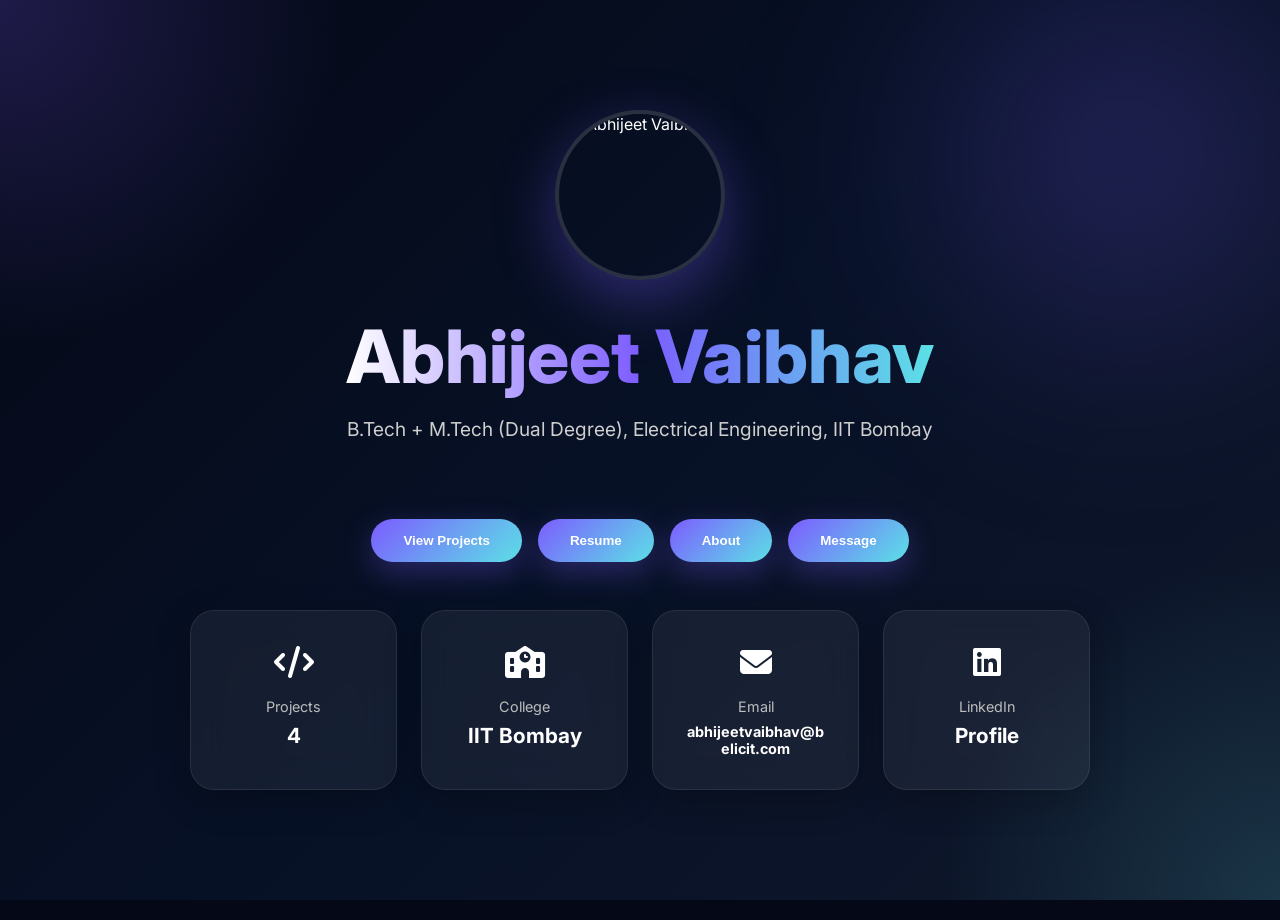
==== commit 7890c4c4: "Update index.html" ====
--- a/index.html
+++ b/index.html
@@ -94,6 +94,8 @@
 
   <script src="https://cdn.jsdelivr.net/npm/typed.js@2.0.12"></script>
   <script src="https://cdn.jsdelivr.net/npm/marked/marked.min.js"></script>
+  <script src="https://cdn.jsdelivr.net/npm/@supabase/supabase-js@2"></script>
   <script src="script.js"></script>
+  
 </body>
 </html>
--- a/styles.css
+++ b/styles.css
@@ -0,0 +1,759 @@
+* {
+  margin: 0;
+  padding: 0;
+  box-sizing: border-box;
+}
+
+:root {
+  --bg: #050816;
+  --card: rgba(255, 255, 255, 0.06);
+  --border: rgba(255, 255, 255, 0.08);
+  --text: #ffffff;
+  --sub: #cfcfcf;
+  --accent: #7c5cff;
+  --accent2: #5ce1e6;
+}
+
+html, body {
+  width: 100%;
+  min-height: 100%;
+  overflow-x: hidden;
+  scroll-behavior: smooth;
+  font-family: 'Inter', sans-serif;
+  background: #050816;
+  color: white;
+}
+
+body {
+  background:
+    radial-gradient(circle at top left, rgba(124, 92, 255, 0.22), transparent 22%),
+    radial-gradient(circle at bottom right, rgba(92, 225, 230, 0.15), transparent 22%),
+    linear-gradient(135deg, #050816, #071126, #0f172a);
+}
+
+a {
+  color: var(--accent2);
+}
+
+/* =========================
+   STAR BACKGROUND
+========================= */
+.stars {
+  position: fixed;
+  inset: 0;
+  width: 100%;
+  height: 100%;
+  z-index: 1;
+  overflow: hidden;
+  pointer-events: none;
+}
+
+.star {
+  position: absolute;
+  width: 2px;
+  height: 2px;
+  border-radius: 50%;
+  background: white;
+  box-shadow:
+    0 0 8px rgba(255, 255, 255, 1),
+    0 0 15px rgba(124, 92, 255, 0.9),
+    0 0 22px rgba(92, 225, 230, 0.8);
+  animation: moveStars linear infinite;
+  opacity: .9;
+}
+
+.star.big {
+  width: 4px;
+  height: 4px;
+}
+
+@keyframes moveStars {
+  0% { transform: translateY(-10vh) scale(.8); opacity: 0; }
+  10% { opacity: 1; }
+  100% { transform: translateY(110vh) scale(1.3); opacity: 0; }
+}
+
+/* =========================
+   ELECTRICITY EFFECT
+========================= */
+.electricity {
+  position: absolute;
+  bottom: -20px;
+  left: 0;
+  width: 100%;
+  height: 260px;
+  overflow: hidden;
+  pointer-events: none;
+  z-index: 2;
+}
+
+.bolt {
+  position: absolute;
+  bottom: 0;
+  width: 3px;
+  border-radius: 50px;
+  background: linear-gradient(to top, rgba(92, 225, 230, 1), rgba(124, 92, 255, .9), rgba(255, 255, 255, 0));
+  box-shadow:
+    0 0 12px rgba(92, 225, 230, 1),
+    0 0 30px rgba(124, 92, 255, .8),
+    0 0 60px rgba(92, 225, 230, .7);
+  animation: lightningMove linear infinite;
+}
+
+@keyframes lightningMove {
+  0% { transform: translateY(100px) scaleY(.2); opacity: 0; }
+  10% { opacity: 1; }
+  50% { transform: translateY(-40px) scaleY(1); }
+  100% { transform: translateY(-260px) scaleY(1.4); opacity: 0; }
+}
+
+/* =========================
+   GLOW BLOBS
+========================= */
+.blob {
+  position: fixed;
+  width: 550px;
+  height: 550px;
+  border-radius: 50%;
+  background: radial-gradient(circle, rgba(124, 92, 255, 0.28), transparent 70%);
+  filter: blur(90px);
+  top: -120px;
+  right: -120px;
+  z-index: 0;
+  animation: blobMove 10s ease-in-out infinite alternate;
+}
+
+@keyframes blobMove {
+  from { transform: translateY(0px) scale(1); }
+  to { transform: translateY(60px) scale(1.18); }
+}
+
+/* =========================
+   NAVBAR
+========================= */
+#top-nav {
+  display: none;
+  position: fixed;
+  top: 0;
+  left: 0;
+  right: 0;
+  height: 72px;
+  padding: 0 3rem;
+  align-items: center;
+  justify-content: space-between;
+  background: rgba(255, 255, 255, 0.04);
+  backdrop-filter: blur(18px);
+  border-bottom: 1px solid rgba(255, 255, 255, 0.08);
+  z-index: 100;
+}
+
+.nav-logo {
+  display: flex;
+  align-items: center;
+}
+
+.nav-logo img {
+  width: 42px;
+  height: 42px;
+  object-fit: contain;
+  display: block;
+}
+
+.nav-links {
+  display: flex;
+  gap: 2rem;
+}
+
+.nav-links span {
+  position: relative;
+  cursor: pointer;
+  color: #d0d0d0;
+  transition: .3s ease;
+}
+
+.nav-links span:hover,
+.nav-links span.active {
+  color: var(--accent2);
+}
+
+.nav-links span::after {
+  content: '';
+  position: absolute;
+  left: 0;
+  bottom: -6px;
+  width: 0;
+  height: 2px;
+  background: linear-gradient(90deg, var(--accent), var(--accent2));
+  transition: .3s ease;
+}
+
+.nav-links span:hover::after,
+.nav-links span.active::after {
+  width: 100%;
+}
+
+/* =========================
+   LANDING PAGE
+========================= */
+#landing-page {
+  position: relative;
+  min-height: 100vh;
+  display: flex;
+  flex-direction: column;
+  align-items: center;
+  justify-content: center;
+  text-align: center;
+  padding: 2rem;
+  overflow: hidden;
+  z-index: 3;
+}
+
+#landing-page * {
+  position: relative;
+  z-index: 3;
+}
+
+#landing-avatar {
+  width: 170px;
+  height: 170px;
+  border-radius: 50%;
+  object-fit: cover;
+  border: 4px solid rgba(255, 255, 255, 0.14);
+  box-shadow: 0 20px 60px rgba(124, 92, 255, 0.35);
+  margin-bottom: 2rem;
+  animation: float 5s ease-in-out infinite;
+  transition: transform .25s ease-out;
+}
+
+@keyframes float {
+  0% { transform: translateY(0px); }
+  50% { transform: translateY(-12px); }
+  100% { transform: translateY(0px); }
+}
+
+#landing-title {
+  font-size: 4.6rem;
+  font-weight: 800;
+  background: linear-gradient(90deg, #fff, var(--accent), var(--accent2));
+  -webkit-background-clip: text;
+  -webkit-text-fill-color: transparent;
+  margin-bottom: 1rem;
+}
+
+#landing-subtitle {
+  color: #cfcfcf;
+  font-size: 1.2rem;
+  margin-bottom: 1rem;
+}
+
+#typed {
+  color: var(--accent2);
+  min-height: 30px;
+  margin-bottom: 2rem;
+  font-size: 1.08rem;
+}
+
+/* =========================
+   BUTTONS
+========================= */
+#landing-buttons {
+  display: flex;
+  gap: 1rem;
+  flex-wrap: wrap;
+  justify-content: center;
+  margin-bottom: 3rem;
+}
+
+.btn {
+  border: none;
+  padding: .9rem 2rem;
+  border-radius: 999px;
+  background: linear-gradient(135deg, var(--accent), var(--accent2));
+  color: white;
+  font-weight: 600;
+  cursor: pointer;
+  transition: .35s ease;
+  box-shadow: 0 10px 30px rgba(124, 92, 255, 0.3);
+}
+
+.btn:hover {
+  transform: translateY(-4px) scale(1.03);
+  box-shadow: 0 20px 45px rgba(124, 92, 255, 0.4);
+}
+
+.btn-secondary {
+  background: rgba(255, 255, 255, 0.1);
+  box-shadow: none;
+  border: 1px solid rgba(255, 255, 255, 0.2);
+}
+
+.btn-secondary:hover {
+  background: rgba(255, 255, 255, 0.2);
+}
+
+/* =========================
+   INFO CARDS
+========================= */
+.info-cards {
+  width: 100%;
+  max-width: 900px;
+  display: grid;
+  grid-template-columns: repeat(auto-fit, minmax(200px, 1fr));
+  gap: 1.5rem;
+}
+
+.card {
+  background: rgba(255, 255, 255, 0.06);
+  border: 1px solid rgba(255, 255, 255, 0.08);
+  border-radius: 24px;
+  padding: 2rem;
+  backdrop-filter: blur(18px);
+  transition: .4s ease;
+  box-shadow: 0 10px 35px rgba(0, 0, 0, 0.25);
+}
+
+.card:hover {
+  transform: translateY(-10px);
+  box-shadow: 0 20px 50px rgba(124, 92, 255, 0.3);
+}
+
+.icon {
+  font-size: 2rem;
+  margin-bottom: 1rem;
+}
+
+.label {
+  color: #bdbdbd;
+  font-size: .9rem;
+  margin-bottom: .5rem;
+}
+
+.value {
+  font-size: 1.3rem;
+  font-weight: 700;
+}
+
+/* =========================
+   MAIN CONTENT & PANELS
+========================= */
+#site-contents {
+  max-width: none;
+  margin: 90px auto 3rem;
+  padding: 0 1rem;
+  display: none;
+}
+
+.panel {
+  width: calc(100vw - 80px);
+  max-width: none;
+  margin-left: auto;
+  margin-right: auto;
+  background: rgba(255, 255, 255, 0.06);
+  border: 1px solid rgba(255, 255, 255, 0.08);
+  border-radius: 30px;
+  padding: 3rem;
+  backdrop-filter: blur(18px);
+  color: #d7d7d7;
+  line-height: 1.8;
+  box-shadow: 0 10px 35px rgba(0, 0, 0, 0.25);
+}
+
+.projects-title {
+  font-size: 2.5rem;
+  margin-bottom: 2rem;
+  background: linear-gradient(90deg, #fff, var(--accent));
+  -webkit-background-clip: text;
+  -webkit-text-fill-color: transparent;
+}
+
+.projects-grid {
+  display: grid;
+  grid-template-columns: repeat(auto-fill, minmax(260px, 1fr));
+  gap: 2rem;
+}
+
+.card-container {
+  perspective: 1000px;
+  height: 220px;
+  cursor: pointer;
+}
+
+.card-inner {
+  position: relative;
+  width: 100%;
+  height: 100%;
+  transition: transform .7s;
+  transform-style: preserve-3d;
+}
+
+.card-container.flipped .card-inner {
+  transform: rotateY(180deg);
+}
+
+.card-front,
+.card-back {
+  position: absolute;
+  width: 100%;
+  height: 100%;
+  border-radius: 24px;
+  padding: 1.5rem;
+  background: rgba(255, 255, 255, 0.06);
+  border: 1px solid rgba(255, 255, 255, 0.08);
+  backdrop-filter: blur(18px);
+  display: flex;
+  flex-direction: column;
+  justify-content: center;
+  align-items: center;
+  text-align: center;
+  backface-visibility: hidden;
+  box-shadow: 0 10px 35px rgba(0, 0, 0, 0.25);
+}
+
+.card-back {
+  transform: rotateY(180deg);
+}
+
+.card-img {
+  width: 70px;
+  height: 70px;
+  border-radius: 18px;
+  object-fit: cover;
+  margin-bottom: 1rem;
+}
+
+.card-title {
+  font-size: 1.2rem;
+  font-weight: 700;
+  margin-bottom: .5rem;
+}
+
+#main-content img {
+  max-width: 100%;
+  border-radius: 16px;
+  display: block;
+  margin: 1rem auto;
+}
+
+/* =========================
+   CONTACT FORM PAGE
+========================= */
+.contact-container {
+  max-width: 600px;
+  margin: 0 auto;
+}
+
+.contact-title {
+  font-size: 2.5rem;
+  margin-bottom: 1.5rem;
+  text-align: center;
+  background: linear-gradient(90deg, #fff, var(--accent), var(--accent2));
+  -webkit-background-clip: text;
+  -webkit-text-fill-color: transparent;
+}
+
+.contact-form {
+  display: flex;
+  flex-direction: column;
+  gap: 1.5rem;
+}
+
+.form-group {
+  display: flex;
+  flex-direction: column;
+  gap: 0.5rem;
+  text-align: left;
+}
+
+.form-group label {
+  color: var(--sub);
+  font-weight: 500;
+  font-size: 0.95rem;
+}
+
+.form-control {
+  width: 100%;
+  padding: 1rem 1.2rem;
+  background: rgba(255, 255, 255, 0.05);
+  border: 1px solid rgba(255, 255, 255, 0.1);
+  border-radius: 12px;
+  color: white;
+  font-family: inherit;
+  font-size: 1rem;
+  outline: none;
+  transition: 0.3s ease;
+}
+
+.form-control:focus {
+  border-color: var(--accent2);
+  box-shadow: 0 0 15px rgba(92, 225, 230, 0.2);
+}
+
+textarea.form-control {
+  resize: vertical;
+  min-height: 120px;
+}
+
+.form-actions {
+  display: flex;
+  gap: 1rem;
+  justify-content: flex-end;
+  margin-top: 1rem;
+}
+
+/* =========================
+   ABOUT PAGE
+========================= */
+.about-page {
+  width: 100%;
+}
+
+.about-top {
+  display: grid;
+  grid-template-columns: 1fr 1fr;
+  gap: 2rem;
+  align-items: stretch;
+}
+
+.about-info {
+  padding: 2rem;
+  display: flex;
+  flex-direction: column;
+  justify-content: center;
+}
+
+.about-info h1 {
+  font-size: 2.8rem;
+  margin-bottom: 1.5rem;
+  background: linear-gradient(90deg, #fff, var(--accent), var(--accent2));
+  -webkit-background-clip: text;
+  -webkit-text-fill-color: transparent;
+}
+
+.about-info p {
+  color: #d0d0d0;
+  line-height: 1.8;
+  margin-bottom: 1rem;
+}
+
+.about-info strong {
+  color: white;
+}
+
+.about-links {
+  display: flex;
+  gap: 1rem;
+  flex-wrap: wrap;
+  margin-top: 1rem;
+}
+
+.about-links a {
+  padding: .6rem 1rem;
+  border-radius: 999px;
+  background: rgba(255, 255, 255, .07);
+  border: 1px solid rgba(255, 255, 255, .1);
+  text-decoration: none;
+  transition: .3s ease;
+}
+
+.about-links a:hover {
+  background: linear-gradient(135deg, var(--accent), var(--accent2));
+  color: white;
+  transform: translateY(-3px);
+}
+
+.about-slideshow {
+  position: relative;
+  height: 420px;
+  width: 100%;
+  display: flex;
+  align-items: center;
+  justify-content: center;
+  overflow: hidden;
+  background: transparent;
+  border: none;
+  box-shadow: none;
+}
+
+.about-slide {
+  max-width: 100%;
+  max-height: 100%;
+  width: auto;
+  height: auto;
+  object-fit: contain;
+  border-radius: 16px;
+  display: none !important;
+}
+
+.about-slide.active {
+  display: block !important;
+}
+
+.slide-btn {
+  position: absolute;
+  top: 50%;
+  transform: translateY(-50%);
+  width: 42px;
+  height: 42px;
+  border: none;
+  border-radius: 50%;
+  background: rgba(0, 0, 0, .5);
+  color: white;
+  font-size: 1.2rem;
+  cursor: pointer;
+  z-index: 5;
+  transition: .3s ease;
+}
+
+.slide-btn:hover {
+  background: var(--accent);
+  transform: translateY(-50%) scale(1.1);
+}
+
+.slide-prev { left: 15px; }
+.slide-next { right: 15px; }
+
+.slide-dots {
+  position: absolute;
+  bottom: 15px;
+  left: 50%;
+  transform: translateX(-50%);
+  display: flex;
+  gap: 8px;
+  z-index: 5;
+}
+
+.slide-dot {
+  width: 9px;
+  height: 9px;
+  border-radius: 50%;
+  background: rgba(255, 255, 255, .5);
+  cursor: pointer;
+  transition: .3s ease;
+}
+
+.slide-dot.active {
+  width: 24px;
+  border-radius: 10px;
+  background: var(--accent2);
+}
+
+.about-gallery {
+  margin-top: 3rem;
+}
+
+.about-gallery-title {
+  font-size: 2rem;
+  margin-bottom: 1.5rem;
+  background: linear-gradient(90deg, #fff, var(--accent));
+  -webkit-background-clip: text;
+  -webkit-text-fill-color: transparent;
+}
+
+.photo-grid {
+  display: grid;
+  grid-template-columns: repeat(3, 1fr);
+  gap: 12px;
+}
+
+.photo-grid img {
+  width: 100%;
+  aspect-ratio: 1/1;
+  object-fit: cover;
+  border-radius: 12px;
+  margin: 0 !important;
+  cursor: pointer;
+  transition: .35s ease;
+}
+
+.photo-grid img:hover {
+  transform: scale(1.03);
+  box-shadow: 0 10px 30px rgba(124, 92, 255, .3);
+}
+
+.hidden-photo {
+  display: none !important;
+}
+
+.view-more-btn {
+  display: block;
+  margin: 2rem auto 0;
+  border: none;
+  padding: .8rem 1.8rem;
+  border-radius: 999px;
+  background: linear-gradient(135deg, var(--accent), var(--accent2));
+  color: white;
+  font-weight: 600;
+  cursor: pointer;
+  transition: .3s ease;
+}
+
+.view-more-btn:hover {
+  transform: translateY(-3px);
+  box-shadow: 0 12px 30px rgba(124, 92, 255, .35);
+}
+
+/* =========================
+   RESUME VIEWER
+========================= */
+.resume-container {
+  position: relative;
+  width: 100%;
+  max-width: 850px;
+  height: 900px;
+  margin: 2rem auto 0;
+  border-radius: 20px;
+  overflow: hidden;
+  background: #111827;
+  border: 1px solid rgba(255, 255, 255, 0.1);
+  box-shadow: 0 20px 50px rgba(0, 0, 0, 0.35);
+}
+
+.resume-pdf {
+  width: 100%;
+  height: 100%;
+  border: none;
+  display: block;
+  background: white;
+}
+
+.resume-download {
+  position: absolute;
+  bottom: 20px;
+  left: 50%;
+  transform: translateX(-50%) translateY(10px);
+  padding: .8rem 1.5rem;
+  border-radius: 999px;
+  background: linear-gradient(135deg, var(--accent), var(--accent2));
+  color: white;
+  text-decoration: none;
+  font-weight: 600;
+  opacity: 0;
+  transition: .3s ease;
+  box-shadow: 0 10px 30px rgba(0, 0, 0, 0.4);
+}
+
+.resume-container:hover .resume-download {
+  opacity: 1;
+  transform: translateX(-50%) translateY(0);
+}
+
+.resume-download:hover {
+  transform: translateX(-50%) translateY(-3px);
+  box-shadow: 0 15px 35px rgba(124, 92, 255, 0.45);
+}
+
+/* =========================
+   MEDIA QUERIES
+========================= */
+@media(max-width: 768px) {
+  #landing-title { font-size: 2.8rem; }
+  #top-nav { padding: 0 1rem; }
+  .nav-links { gap: 1rem; }
+  .about-top { grid-template-columns: 1fr; }
+  .about-slideshow { height: 350px; }
+  .about-info { padding: 1rem; }
+  .about-info h1 { font-size: 2.2rem; }
+  .photo-grid { grid-template-columns: repeat(2, 1fr); gap: 8px; }
+  .resume-container { height: 700px; }
+  .resume-download { opacity: 1; transform: translateX(-50%) translateY(0); }
+}
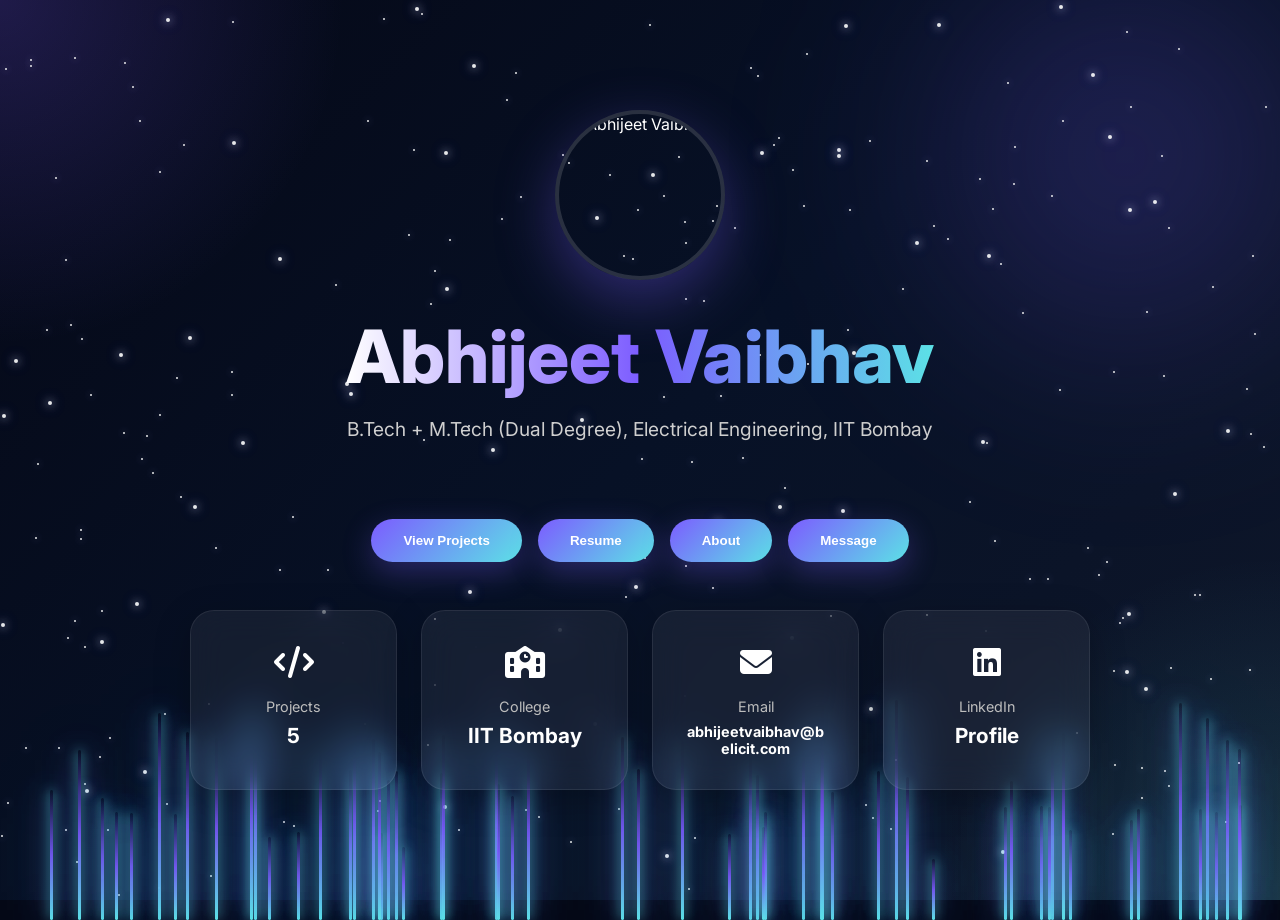
==== commit 8dbae8aa: "Update index.html" ====
--- a/index.html
+++ b/index.html
@@ -44,7 +44,7 @@
       <div class="card" onclick="showProjects()" style="cursor:pointer;">
         <div class="icon"><i class="fa-solid fa-code"></i></div>
         <div class="label">Projects</div>
-        <div class="value" id="proj-count">4</div>
+        <div class="value" id="proj-count">5</div>
       </div>
 
       <div class="card">
@@ -96,6 +96,6 @@
   <script src="https://cdn.jsdelivr.net/npm/marked/marked.min.js"></script>
   <script src="https://cdn.jsdelivr.net/npm/@supabase/supabase-js@2"></script>
   <script src="script.js"></script>
-  
+
 </body>
 </html>
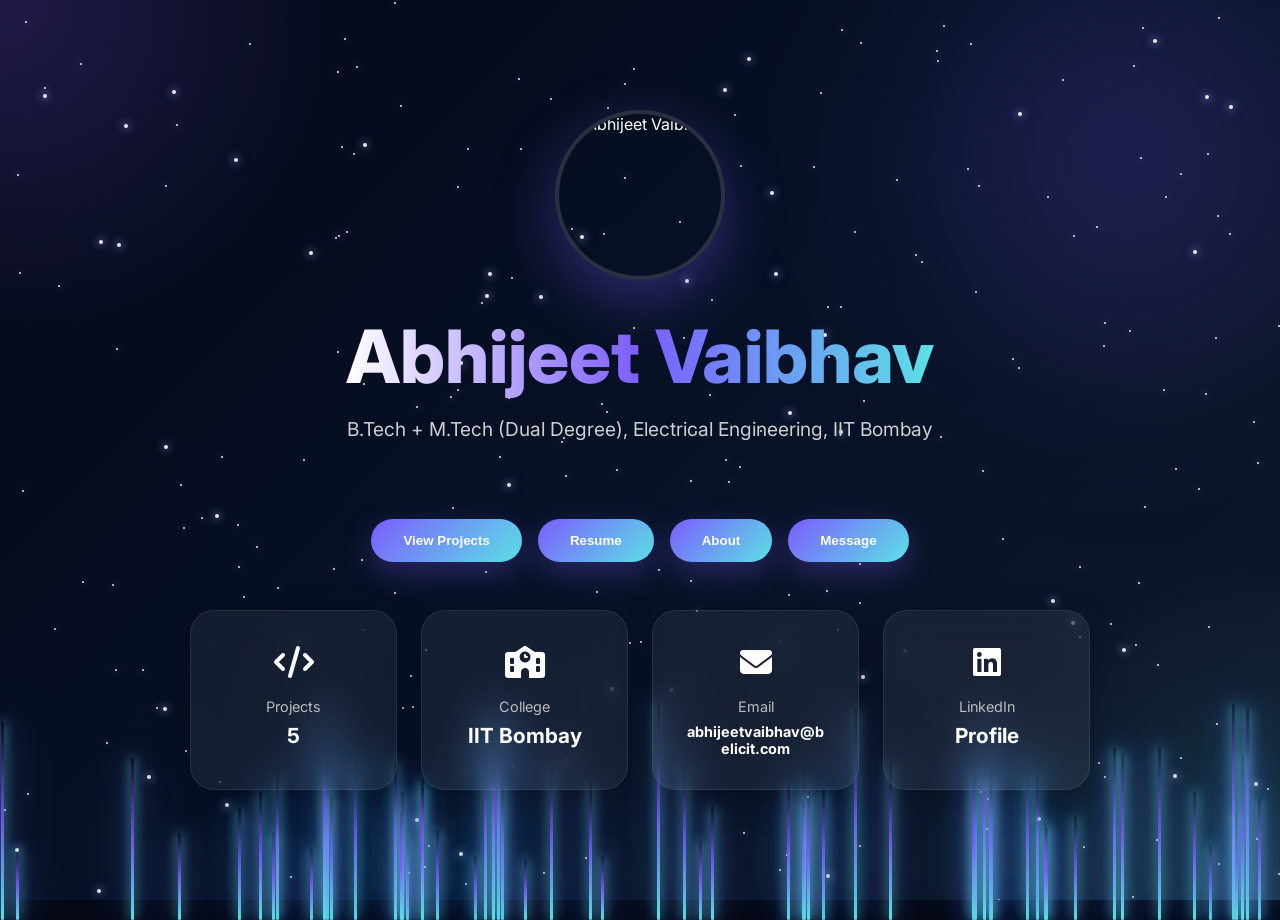
==== commit 41e80ce2: "Update index.html" ====
--- a/index.html
+++ b/index.html
@@ -53,13 +53,15 @@
         <div class="value">IIT Bombay</div>
       </div>
 
-      <div class="card" onclick="showMessage()" style="cursor:pointer;">
-        <div class="icon"><i class="fa-solid fa-envelope"></i></div>
-        <div class="label">Email</div>
-        <div class="value" style="font-size:0.9rem; overflow-wrap:anywhere; word-break:break-word; text-align:center;">
-          abhijeetvaibhav@belicit.com
+      <a href="mailto:abhijeetvaibhav@belicit.com" style="text-decoration: none; color: inherit;">
+        <div class="card" style="cursor:pointer;">
+          <div class="icon"><i class="fa-solid fa-envelope"></i></div>
+          <div class="label">Email</div>
+          <div class="value" style="font-size:0.9rem; overflow-wrap:anywhere; word-break:break-word; text-align:center;">
+            abhijeetvaibhav@belicit.com
+          </div>
         </div>
-      </div>
+      </a>
 
       <div class="card" onclick="window.open('https://linkedin.com/in/theabhijeetvaibhav','_blank')" style="cursor:pointer;">
         <div class="icon"><i class="fa-brands fa-linkedin"></i></div>
